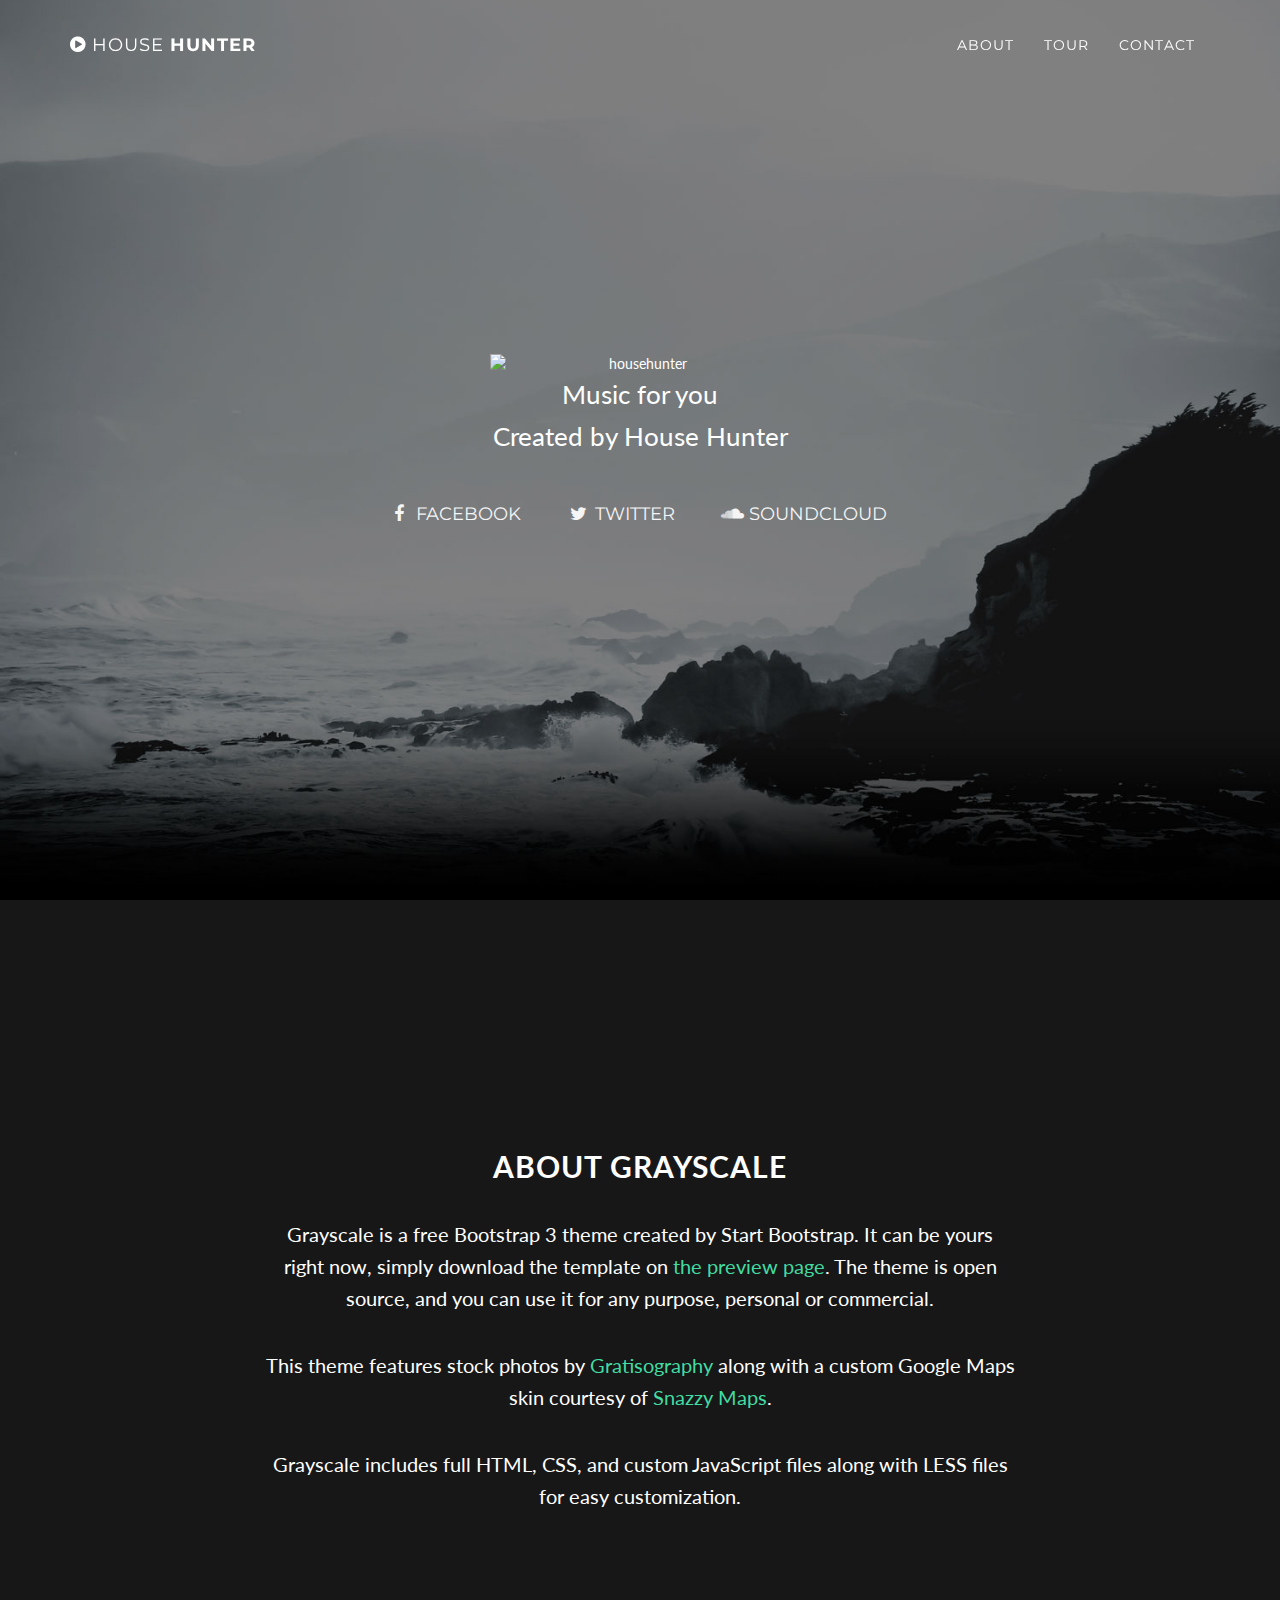
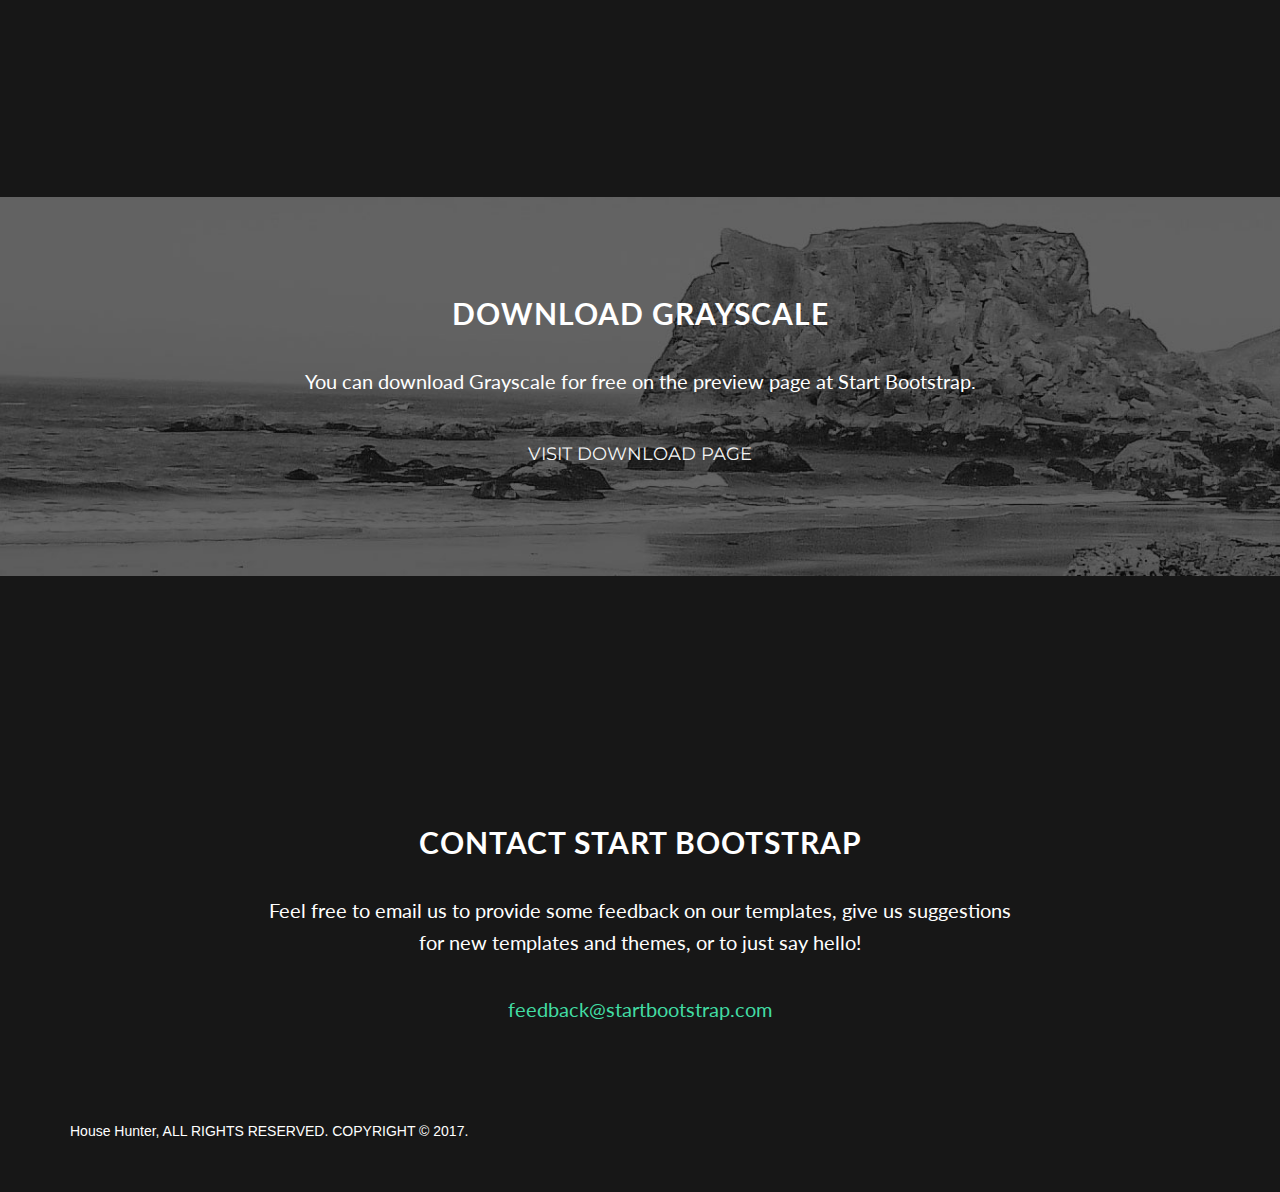
==== index.html @ 60a76b79 "change to new logo" ====
<!DOCTYPE html>
<html lang="en">

<head>

    <meta charset="utf-8">
    <meta http-equiv="X-UA-Compatible" content="IE=edge">
    <meta name="viewport" content="width=device-width, initial-scale=1">
    <meta name="description" content="">
    <meta name="author" content="">

    <title>House Hunter</title>

    <!-- Bootstrap Core CSS -->
    <link href="vendor/bootstrap/css/bootstrap.min.css" rel="stylesheet">

    <!-- Custom Fonts -->
    <link href="vendor/font-awesome/css/font-awesome.min.css" rel="stylesheet" type="text/css">
    <link href="https://fonts.googleapis.com/css?family=Lora:400,700,400italic,700italic" rel="stylesheet" type="text/css">
    <link href="https://fonts.googleapis.com/css?family=Montserrat:400,700" rel="stylesheet" type="text/css">
    <link href="https://fonts.googleapis.com/css?family=Lato" rel="stylesheet">

    <!-- Theme CSS -->
    <link href="css/grayscale.min.css" rel="stylesheet">

    <!-- Custom CSS --> 
    <link href="css/custom.css" rel="stylesheet"> 

    <!-- HTML5 Shim and Respond.js IE8 support of HTML5 elements and media queries -->
    <!-- WARNING: Respond.js doesn't work if you view the page via file:// -->
    <!--[if lt IE 9]>
        <script src="https://oss.maxcdn.com/libs/html5shiv/3.7.0/html5shiv.js"></script>
        <script src="https://oss.maxcdn.com/libs/respond.js/1.4.2/respond.min.js"></script>
    <![endif]-->

</head>

<body id="page-top" data-spy="scroll" data-target=".navbar-fixed-top">

    <!-- Navigation -->
    <nav class="navbar navbar-custom navbar-fixed-top" role="navigation">
        <div class="container">
            <div class="navbar-header">
                <button type="button" class="navbar-toggle" data-toggle="collapse" data-target=".navbar-main-collapse">
                    Menu <i class="fa fa-bars"></i>
                </button>
                <a class="navbar-brand page-scroll" href="#page-top">
                     <i class="fa fa-play-circle"></i> <span class="light">House</span> Hunter
                    <!--<img class="img-responsive" src="img/logo.png" alt="househunter" width="100" height="84">-->
                </a>
            </div>

            <!-- Collect the nav links, forms, and other content for toggling -->
            <div class="collapse navbar-collapse navbar-right navbar-main-collapse">
                <ul class="nav navbar-nav">
                    <!-- Hidden li included to remove active class from about link when scrolled up past about section -->
                    <li class="hidden">
                        <a href="#page-top"></a>
                    </li>
                    <li>
                        <a class="page-scroll" href="#about">About</a>
                    </li>
                    <li>
                        <a class="page-scroll" href="#tour">Tour</a>
                    </li>
                    <li>
                        <a class="page-scroll" href="#contact">Contact</a>
                    </li>
                </ul>
            </div>
            <!-- /.navbar-collapse -->
        </div>
        <!-- /.container -->
    </nav>

    <!-- Intro Header -->
    <header class="intro">
        <div class="intro-body">
            <div class="container">
                <div class="row">
                    <div class="col-md-8 col-md-offset-2">
                        <!--<h1 class="brand-heading">House Hunter</h1>-->
                        <center><img class="img-responsive" src="img/househunter_logo.png" width="40%" height="40%" alt="househunter"</center>
                        <p class="intro-text">Music for you
                            <br>Created by House Hunter</p>
                        <!--<a href="#about" class="btn btn-circle page-scroll">
                            <i class="fa fa-angle-double-down animated"></i>
                        </a>-->
                        <ul class="list-inline banner-social-buttons">
                            <li>
                                <a href="https://facebook.com" class="btn btn-default btn-lg"><i class="fa fa-facebook fa-fw"></i> <span class="network-name">Facebook</span></a>
                            </li>
                            <li>
                                <a href="https://twitter.com" class="btn btn-default btn-lg"><i class="fa fa-twitter fa-fw"></i> <span class="network-name">Twitter</span></a>
                            </li>
                            <li>
                                <a href="https://soundcloud.com" class="btn btn-default btn-lg"><i class="fa fa-soundcloud fa-fw"></i> <span class="network-name">SoundCloud</span></a>
                            </li>
                        </ul>
                    </div>
                </div>
            </div>
        </div>
    </header>

    <!-- About Section -->
    <section id="about" class="container content-section text-center">
        <div class="row">
            <div class="col-lg-8 col-lg-offset-2">
                <h2>About Grayscale</h2>
                <p>Grayscale is a free Bootstrap 3 theme created by Start Bootstrap. It can be yours right now, simply download the template on <a href="http://startbootstrap.com/template-overviews/grayscale/">the preview page</a>. The theme is open source, and you can use it for any purpose, personal or commercial.</p>
                <p>This theme features stock photos by <a href="http://gratisography.com/">Gratisography</a> along with a custom Google Maps skin courtesy of <a href="http://snazzymaps.com/">Snazzy Maps</a>.</p>
                <p>Grayscale includes full HTML, CSS, and custom JavaScript files along with LESS files for easy customization.</p>
            </div>
        </div>
    </section>

    <!-- Download Section -->
    <section id="tour" class="content-section text-center">
        <div class="download-section">
            <div class="container">
                <div class="col-lg-8 col-lg-offset-2">
                    <h2>Download Grayscale</h2>
                    <p>You can download Grayscale for free on the preview page at Start Bootstrap.</p>
                    <a href="http://startbootstrap.com/template-overviews/grayscale/" class="btn btn-default btn-lg">Visit Download Page</a>
                </div>
            </div>
        </div>
    </section>

    <!-- Contact Section -->
    <section id="contact" class="container content-section text-center">
        <div class="row">
            <div class="col-lg-8 col-lg-offset-2">
                <h2>Contact Start Bootstrap</h2>
                <p>Feel free to email us to provide some feedback on our templates, give us suggestions for new templates and themes, or to just say hello!</p>
                <p><a href="mailto:feedback@startbootstrap.com">feedback@startbootstrap.com</a>
                </p>
            </div>
        </div>
    </section>

    <!-- Map Section -->
    <!--<div id="map"></div>-->

    <!-- Footer -->
    <!--<footer>
        <div class="container text-center">
            <p>Copyright &copy; House Hunter</p>
        </div>
    </footer>-->
    <footer>
        <div class="container">
            <div class="pull-left">
                <p>House Hunter, ALL RIGHTS RESERVED. COPYRIGHT © 2017.</p>
            </div>
        </div>
    </footer>

    <!-- jQuery -->
    <script src="vendor/jquery/jquery.js"></script>

    <!-- Bootstrap Core JavaScript -->
    <script src="vendor/bootstrap/js/bootstrap.min.js"></script>

    <!-- Plugin JavaScript -->
    <script src="https://cdnjs.cloudflare.com/ajax/libs/jquery-easing/1.3/jquery.easing.min.js"></script>

    <!-- Google Maps API Key - Use your own API key to enable the map feature. More information on the Google Maps API can be found at https://developers.google.com/maps/ -->
    <script type="text/javascript" src="https://maps.googleapis.com/maps/api/js?key=AIzaSyCRngKslUGJTlibkQ3FkfTxj3Xss1UlZDA&sensor=false"></script>

    <!-- Theme JavaScript -->
    <script src="js/grayscale.min.js"></script>

</body>
---- css/grayscale.min.css ----
/*!
 * Start Bootstrap - Grayscale v3.3.7+1 (http://startbootstrap.com/template-overviews/grayscale)
 * Copyright 2013-2016 Start Bootstrap
 * Licensed under MIT (https://github.com/BlackrockDigital/startbootstrap/blob/gh-pages/LICENSE)
 */body,html{height:100%;width:100%}.navbar-custom,body{background-color:#000}.intro,body,html{width:100%}body{font-family:Lora,"Helvetica Neue",Helvetica,Arial,sans-serif;color:#fff;webkit-tap-highlight-color:rgba(255,255,255,.2)}.btn,.navbar-custom,h1,h2,h3,h4,h5,h6{text-transform:uppercase;font-family:Montserrat,"Helvetica Neue",Helvetica,Arial,sans-serif}h1,h2,h3,h4,h5,h6{margin:0 0 35px;font-weight:700;letter-spacing:1px}p{margin:0 0 25px;font-size:18px;line-height:1.5}@media (min-width:768px){p{margin:0 0 35px;font-size:20px;line-height:1.6}}a{color:#42DCA3;-webkit-transition:all .2s ease-in-out;-moz-transition:all .2s ease-in-out;transition:all .2s ease-in-out}a:focus,a:hover{text-decoration:none;color:#1d9b6c}.light{font-weight:400}.navbar-custom{margin-bottom:0;border-bottom:1px solid rgba(255,255,255,.3)}.navbar-custom .navbar-toggle{color:#fff;background-color:rgba(255,255,255,.2);font-size:12px}.navbar-custom .nav li a:active,.navbar-custom .nav li a:focus,.navbar-custom .nav li a:hover{background-color:transparent;outline:0}.navbar-custom .navbar-toggle:active,.navbar-custom .navbar-toggle:focus{outline:0}.navbar-custom .navbar-brand{font-weight:700}.navbar-custom .navbar-brand:focus{outline:0}.navbar-custom a{color:#fff}.navbar-custom .nav li a{-webkit-transition:background .3s ease-in-out;-moz-transition:background .3s ease-in-out;transition:background .3s ease-in-out}.navbar-custom .nav li a:hover{color:rgba(255,255,255,.8)}.navbar-custom .nav li.active{outline:0}.navbar-custom .nav li.active a{background-color:rgba(255,255,255,.3)}.navbar-custom .nav li.active a:hover{color:#fff}@media (min-width:768px){.navbar-custom{padding:20px 0;border-bottom:none;letter-spacing:1px;background:0 0;-webkit-transition:background .5s ease-in-out,padding .5s ease-in-out;-moz-transition:background .5s ease-in-out,padding .5s ease-in-out;transition:background .5s ease-in-out,padding .5s ease-in-out}.navbar-custom.top-nav-collapse{padding:0;background:#000;border-bottom:1px solid rgba(255,255,255,.3)}}.intro{display:table;height:auto;padding:100px 0;text-align:center;color:#fff;background:url(../img/intro-bg.jpg) bottom center no-repeat #000;-webkit-background-size:cover;-moz-background-size:cover;background-size:cover;-o-background-size:cover}.intro .intro-body{display:table-cell;vertical-align:middle}.intro .intro-body .brand-heading{font-size:40px}.intro .intro-body .intro-text{font-size:18px}@media (min-width:768px){.intro{height:100%;padding:0}.intro .intro-body .brand-heading{font-size:100px}.intro .intro-body .intro-text{font-size:26px}}.btn-circle{width:70px;height:70px;margin-top:15px;padding:7px 16px;border:2px solid #fff;border-radius:100%!important;font-size:40px;color:#fff;background:0 0;-webkit-transition:background .3s ease-in-out;-moz-transition:background .3s ease-in-out;transition:background .3s ease-in-out}.btn-circle:focus,.btn-circle:hover{outline:0;color:#fff;background:rgba(255,255,255,.1)}.btn-circle i.animated{-webkit-transition-property:-webkit-transform;-webkit-transition-duration:1s;-moz-transition-property:-moz-transform;-moz-transition-duration:1s}.btn-circle:hover i.animated{-webkit-animation-name:pulse;-moz-animation-name:pulse;-webkit-animation-duration:1.5s;-moz-animation-duration:1.5s;-webkit-animation-iteration-count:infinite;-moz-animation-iteration-count:infinite;-webkit-animation-timing-function:linear;-moz-animation-timing-function:linear}@-webkit-keyframes pulse{0%,100%{-webkit-transform:scale(1);transform:scale(1)}50%{-webkit-transform:scale(1.2);transform:scale(1.2)}}@-moz-keyframes pulse{0%,100%{-moz-transform:scale(1);transform:scale(1)}50%{-moz-transform:scale(1.2);transform:scale(1.2)}}.content-section{padding-top:100px}.download-section{width:100%;padding:50px 0;color:#fff;background:url(../img/downloads-bg.jpg) center center no-repeat #000;-webkit-background-size:cover;-moz-background-size:cover;background-size:cover;-o-background-size:cover}#map{width:100%;height:200px;margin-top:100px}@media (min-width:767px){.content-section{padding-top:250px}.download-section{padding:100px 0}#map{height:400px;margin-top:250px}}.btn{font-weight:400;-webkit-transition:all .3s ease-in-out;-moz-transition:all .3s ease-in-out;transition:all .3s ease-in-out;border-radius:0}.btn-default{border:1px solid #42DCA3;color:#42DCA3;background-color:transparent}.btn-default:focus,.btn-default:hover{border:1px solid #42DCA3;outline:0;color:#000;background-color:#42DCA3}ul.banner-social-buttons{margin-top:0}@media (max-width:1199px){ul.banner-social-buttons{margin-top:15px}}@media (max-width:767px){ul.banner-social-buttons li{display:block;margin-bottom:20px;padding:0}ul.banner-social-buttons li:last-child{margin-bottom:0}}footer{padding:50px 0}footer p{margin:0}::-moz-selection{text-shadow:none;background:#fcfcfc;background:rgba(255,255,255,.2)}::selection{text-shadow:none;background:#fcfcfc;background:rgba(255,255,255,.2)}img::selection{background:0 0}img::-moz-selection{background:0 0}
---- css/custom.css ----
body {
  font-family: 'Lato', sans-serif;
  background-color: #171717;
}

.brand-heading {
  font-family: 'Lato', sans-serif;
}

.btn-default {
  color: #f5f5f5;
  border: #f5f5f5;
}
.btn-default:hover,
.btn-default:focus {
  border: 1px solid #e83363;
  outline: none;
  color: black;
  background-color: #e83363;
}

h1, 
h2, 
h3, 
h4, 
h5, 
h6 {
  font-family: 'Lato', sans-serif;
}

a:hover,
a:focus {
  text-decoration: none;
  color: #e83363;
}

footer p {
  font-family: 'Open Sans', sans-serif;
  font-size: 14px;
  margin-top: 10px;
}

.img-responsive {
  width: 100;
  height: 80;
}
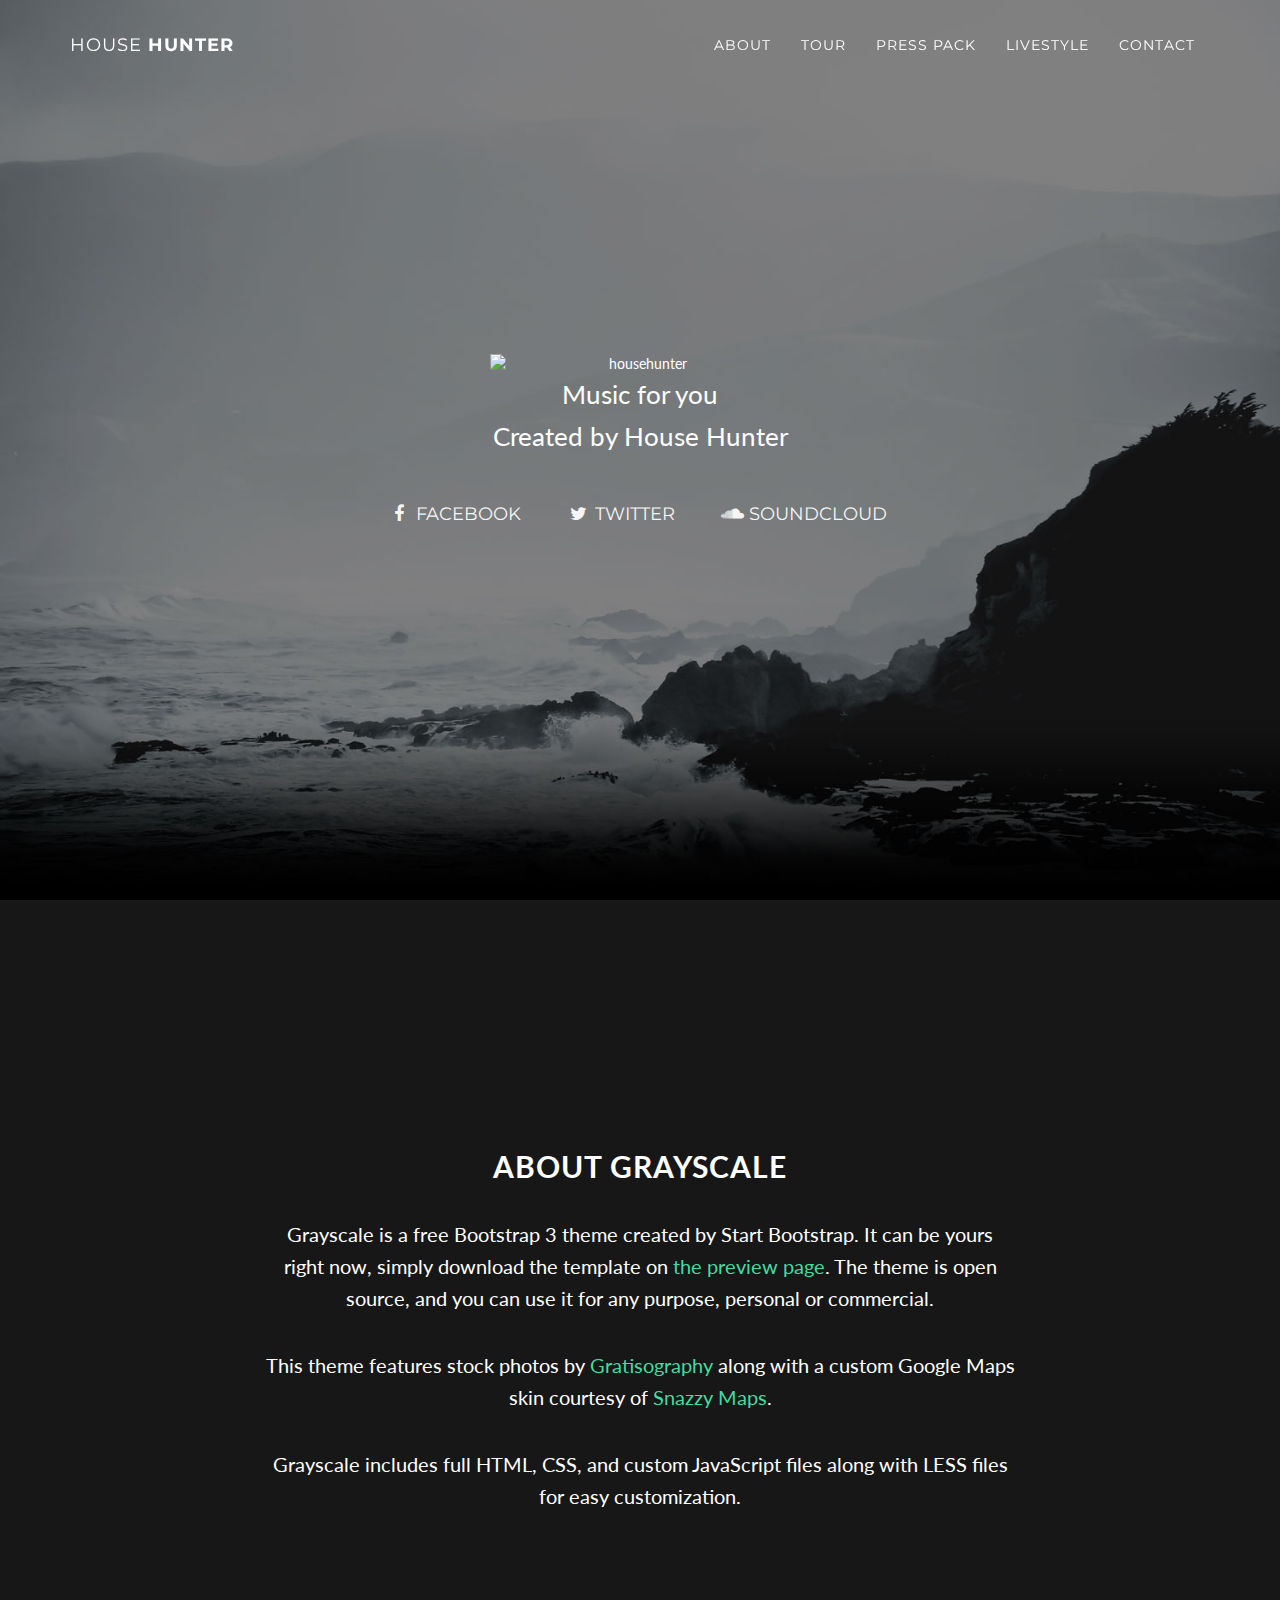
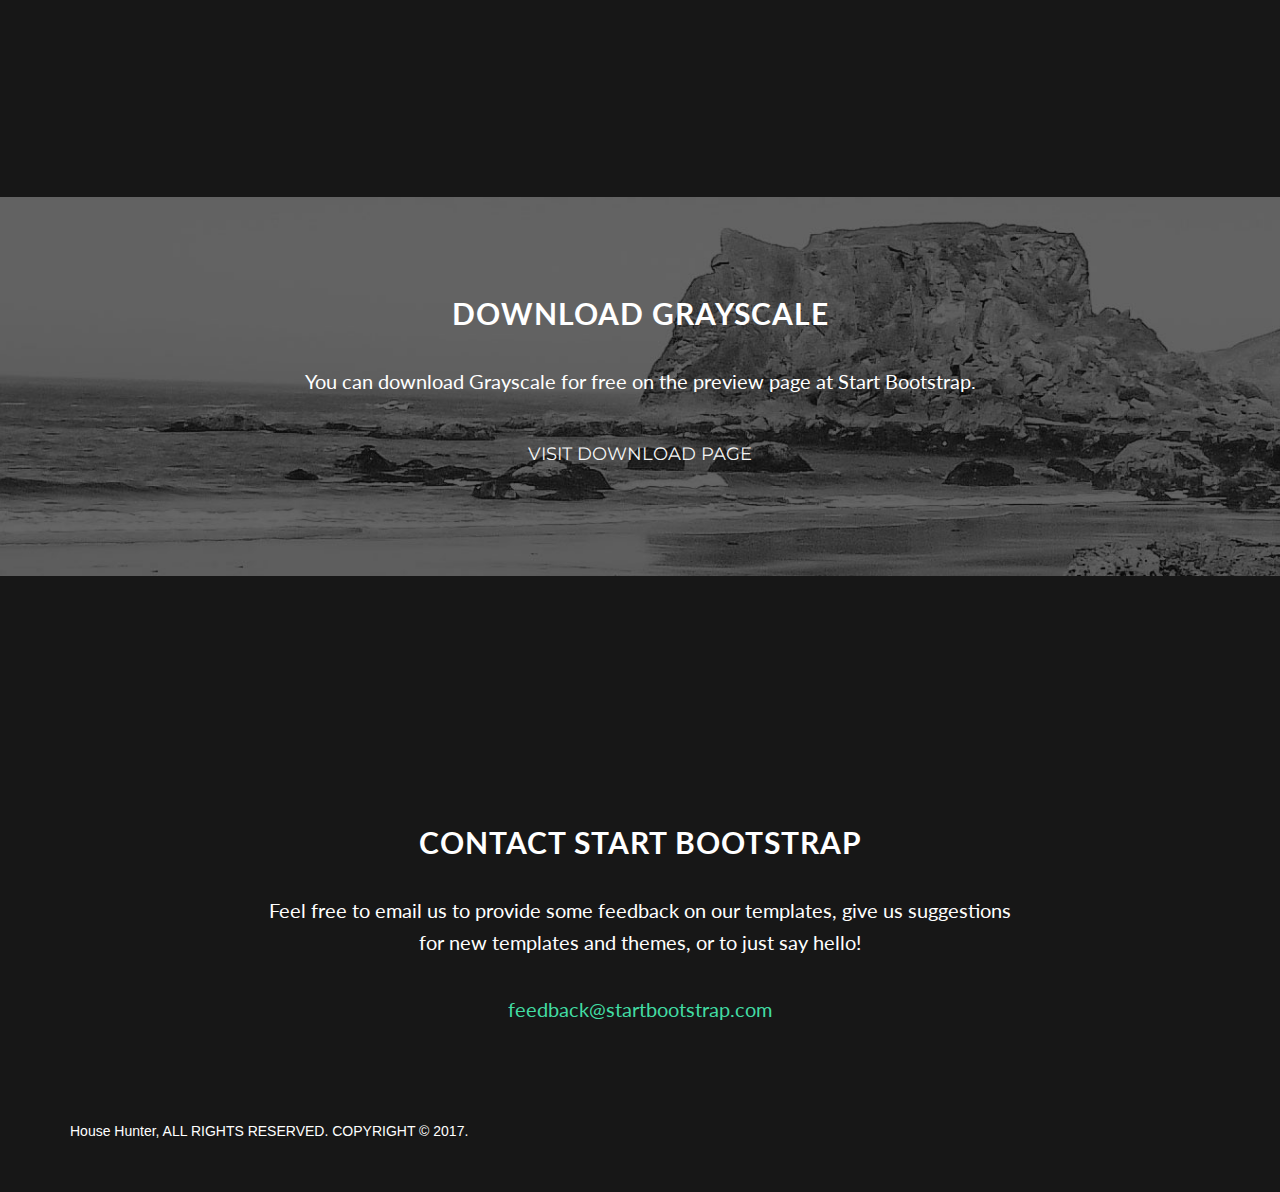
==== commit e64cadeb: "add menu items" ====
--- a/index.html
+++ b/index.html
@@ -45,8 +45,8 @@
                     Menu <i class="fa fa-bars"></i>
                 </button>
                 <a class="navbar-brand page-scroll" href="#page-top">
-                     <i class="fa fa-play-circle"></i> <span class="light">House</span> Hunter
-                    <!--<img class="img-responsive" src="img/logo.png" alt="househunter" width="100" height="84">-->
+                    <span class="light">House</span> Hunter
+                    <!--<img class="img-responsive" src="img/logo_small.png" alt="househunter" width="40" height="40"><span class="light">House</span> Hunter-->
                 </a>
             </div>
 
@@ -62,6 +62,12 @@
                     </li>
                     <li>
                         <a class="page-scroll" href="#tour">Tour</a>
+                    </li>
+                    <li>
+                        <a class="page-scroll" href="#presspack">Press Pack</a>
+                    </li>
+                    <li>
+                        <a class="page-scroll" href="#livestyle">Livestyle</a>
                     </li>
                     <li>
                         <a class="page-scroll" href="#contact">Contact</a>
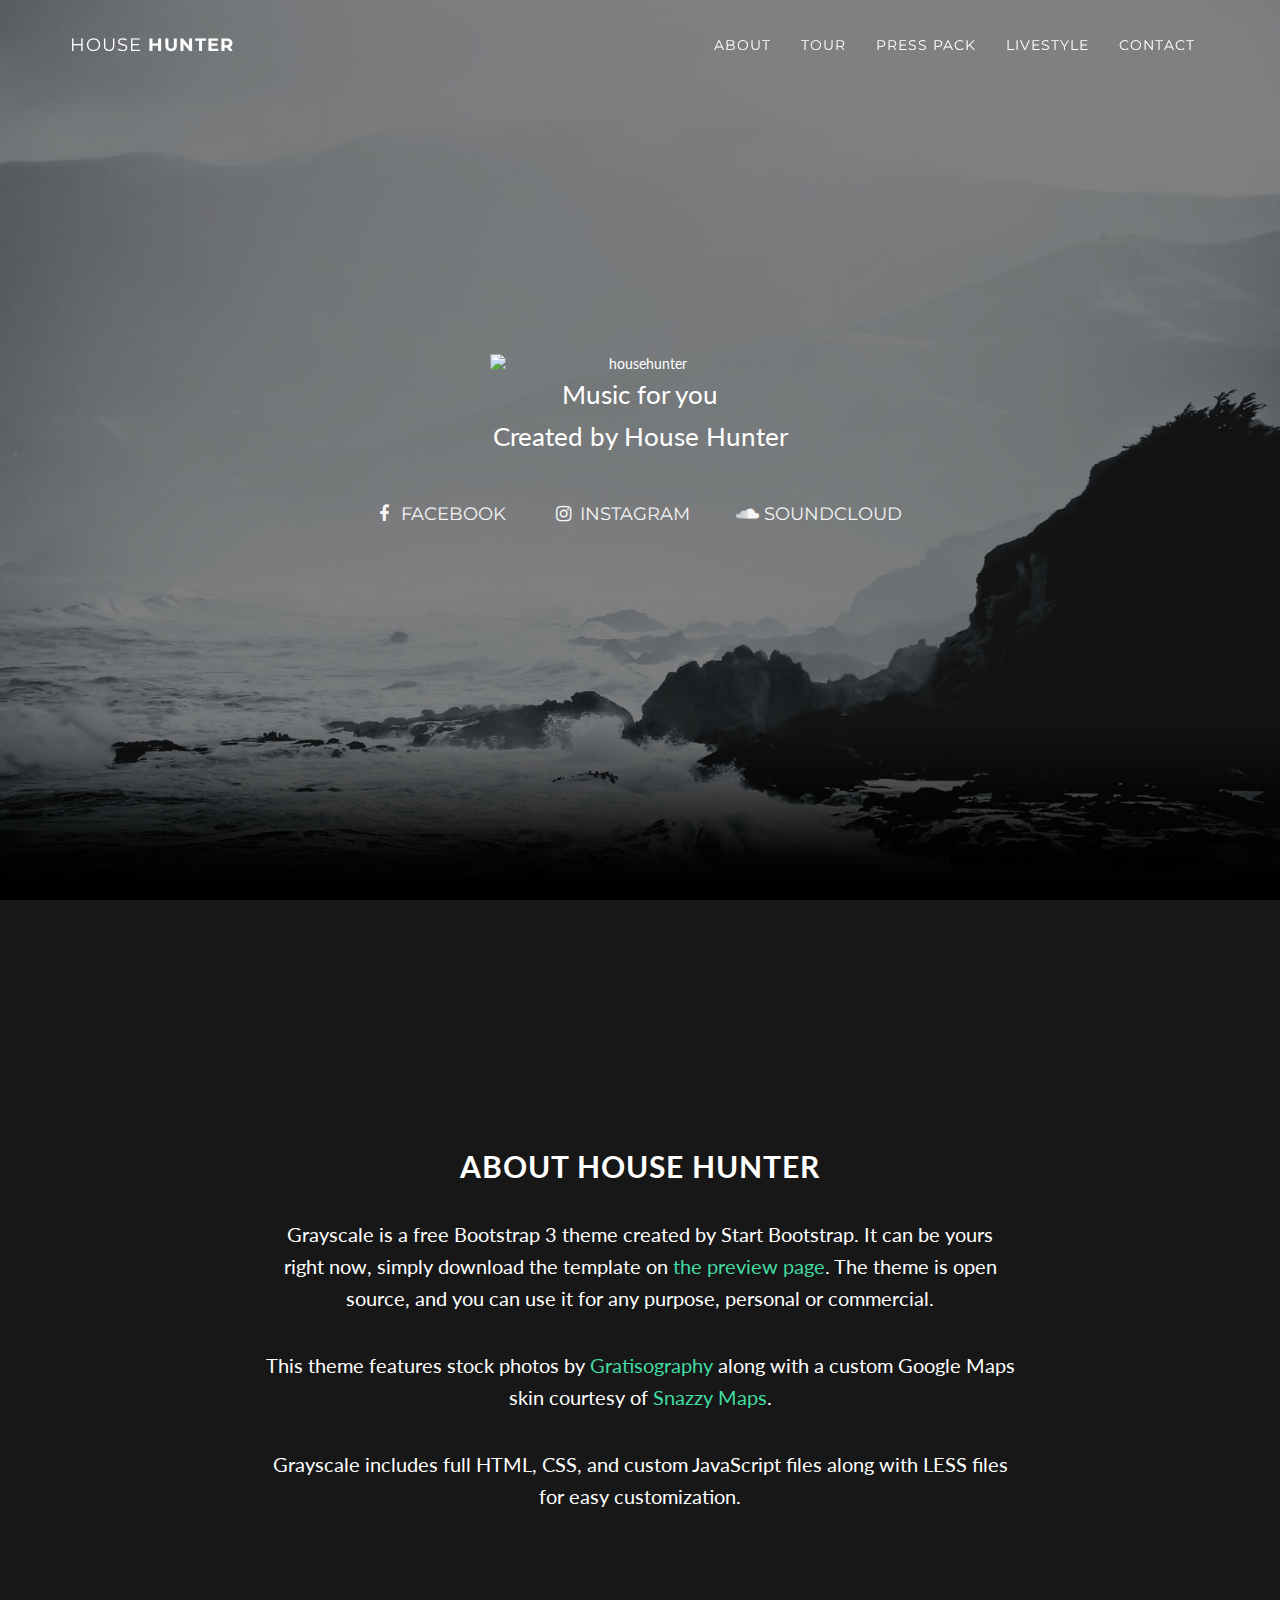
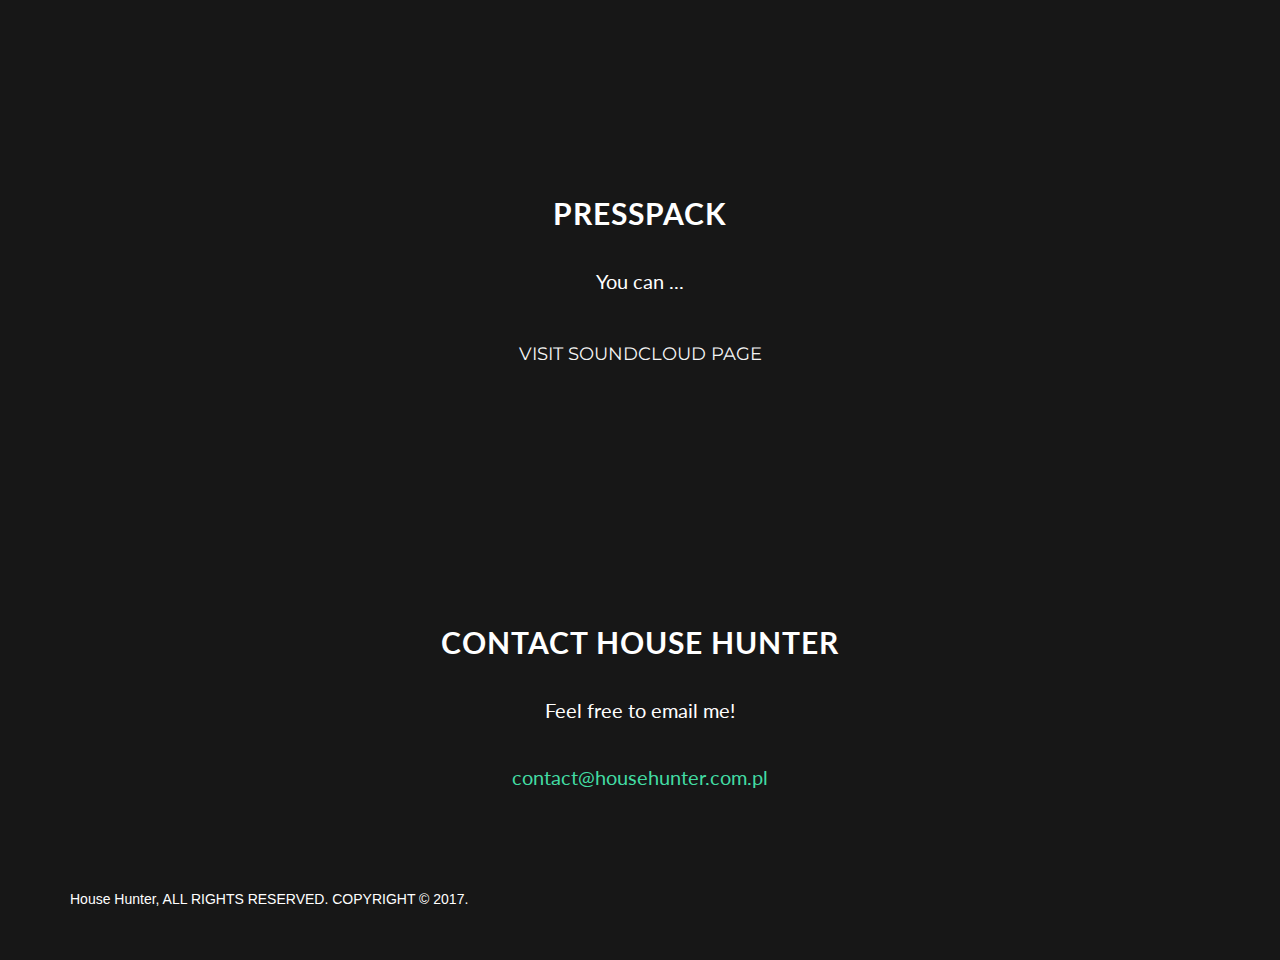
==== commit fe7e61f5: "change twitter to instagram" ====
--- a/index.html
+++ b/index.html
@@ -97,7 +97,7 @@
                                 <a href="https://facebook.com" class="btn btn-default btn-lg"><i class="fa fa-facebook fa-fw"></i> <span class="network-name">Facebook</span></a>
                             </li>
                             <li>
-                                <a href="https://twitter.com" class="btn btn-default btn-lg"><i class="fa fa-twitter fa-fw"></i> <span class="network-name">Twitter</span></a>
+                                <a href="https://instagram.com" class="btn btn-default btn-lg"><i class="fa fa-instagram fa-fw"></i> <span class="network-name">Instagram</span></a>
                             </li>
                             <li>
                                 <a href="https://soundcloud.com" class="btn btn-default btn-lg"><i class="fa fa-soundcloud fa-fw"></i> <span class="network-name">SoundCloud</span></a>
@@ -113,7 +113,7 @@
     <section id="about" class="container content-section text-center">
         <div class="row">
             <div class="col-lg-8 col-lg-offset-2">
-                <h2>About Grayscale</h2>
+                <h2>About House Hunter</h2>
                 <p>Grayscale is a free Bootstrap 3 theme created by Start Bootstrap. It can be yours right now, simply download the template on <a href="http://startbootstrap.com/template-overviews/grayscale/">the preview page</a>. The theme is open source, and you can use it for any purpose, personal or commercial.</p>
                 <p>This theme features stock photos by <a href="http://gratisography.com/">Gratisography</a> along with a custom Google Maps skin courtesy of <a href="http://snazzymaps.com/">Snazzy Maps</a>.</p>
                 <p>Grayscale includes full HTML, CSS, and custom JavaScript files along with LESS files for easy customization.</p>
@@ -121,14 +121,14 @@
         </div>
     </section>
 
-    <!-- Download Section -->
-    <section id="tour" class="content-section text-center">
-        <div class="download-section">
+    <!-- Press Pack Section -->
+    <section id="presspack" class="content-section text-center">
+        <div class="presspack-section">
             <div class="container">
                 <div class="col-lg-8 col-lg-offset-2">
-                    <h2>Download Grayscale</h2>
-                    <p>You can download Grayscale for free on the preview page at Start Bootstrap.</p>
-                    <a href="http://startbootstrap.com/template-overviews/grayscale/" class="btn btn-default btn-lg">Visit Download Page</a>
+                    <h2>Presspack</h2>
+                    <p>You can ...</p>
+                    <a href="http://soundcloud.com" class="btn btn-default btn-lg">Visit SoundCloud Page</a>
                 </div>
             </div>
         </div>
@@ -138,9 +138,9 @@
     <section id="contact" class="container content-section text-center">
         <div class="row">
             <div class="col-lg-8 col-lg-offset-2">
-                <h2>Contact Start Bootstrap</h2>
-                <p>Feel free to email us to provide some feedback on our templates, give us suggestions for new templates and themes, or to just say hello!</p>
-                <p><a href="mailto:feedback@startbootstrap.com">feedback@startbootstrap.com</a>
+                <h2>Contact House Hunter</h2>
+                <p>Feel free to email me!</p>
+                <p><a href="mailto:contact@househunter.com.pl">contact@househunter.com.pl</a>
                 </p>
             </div>
         </div>
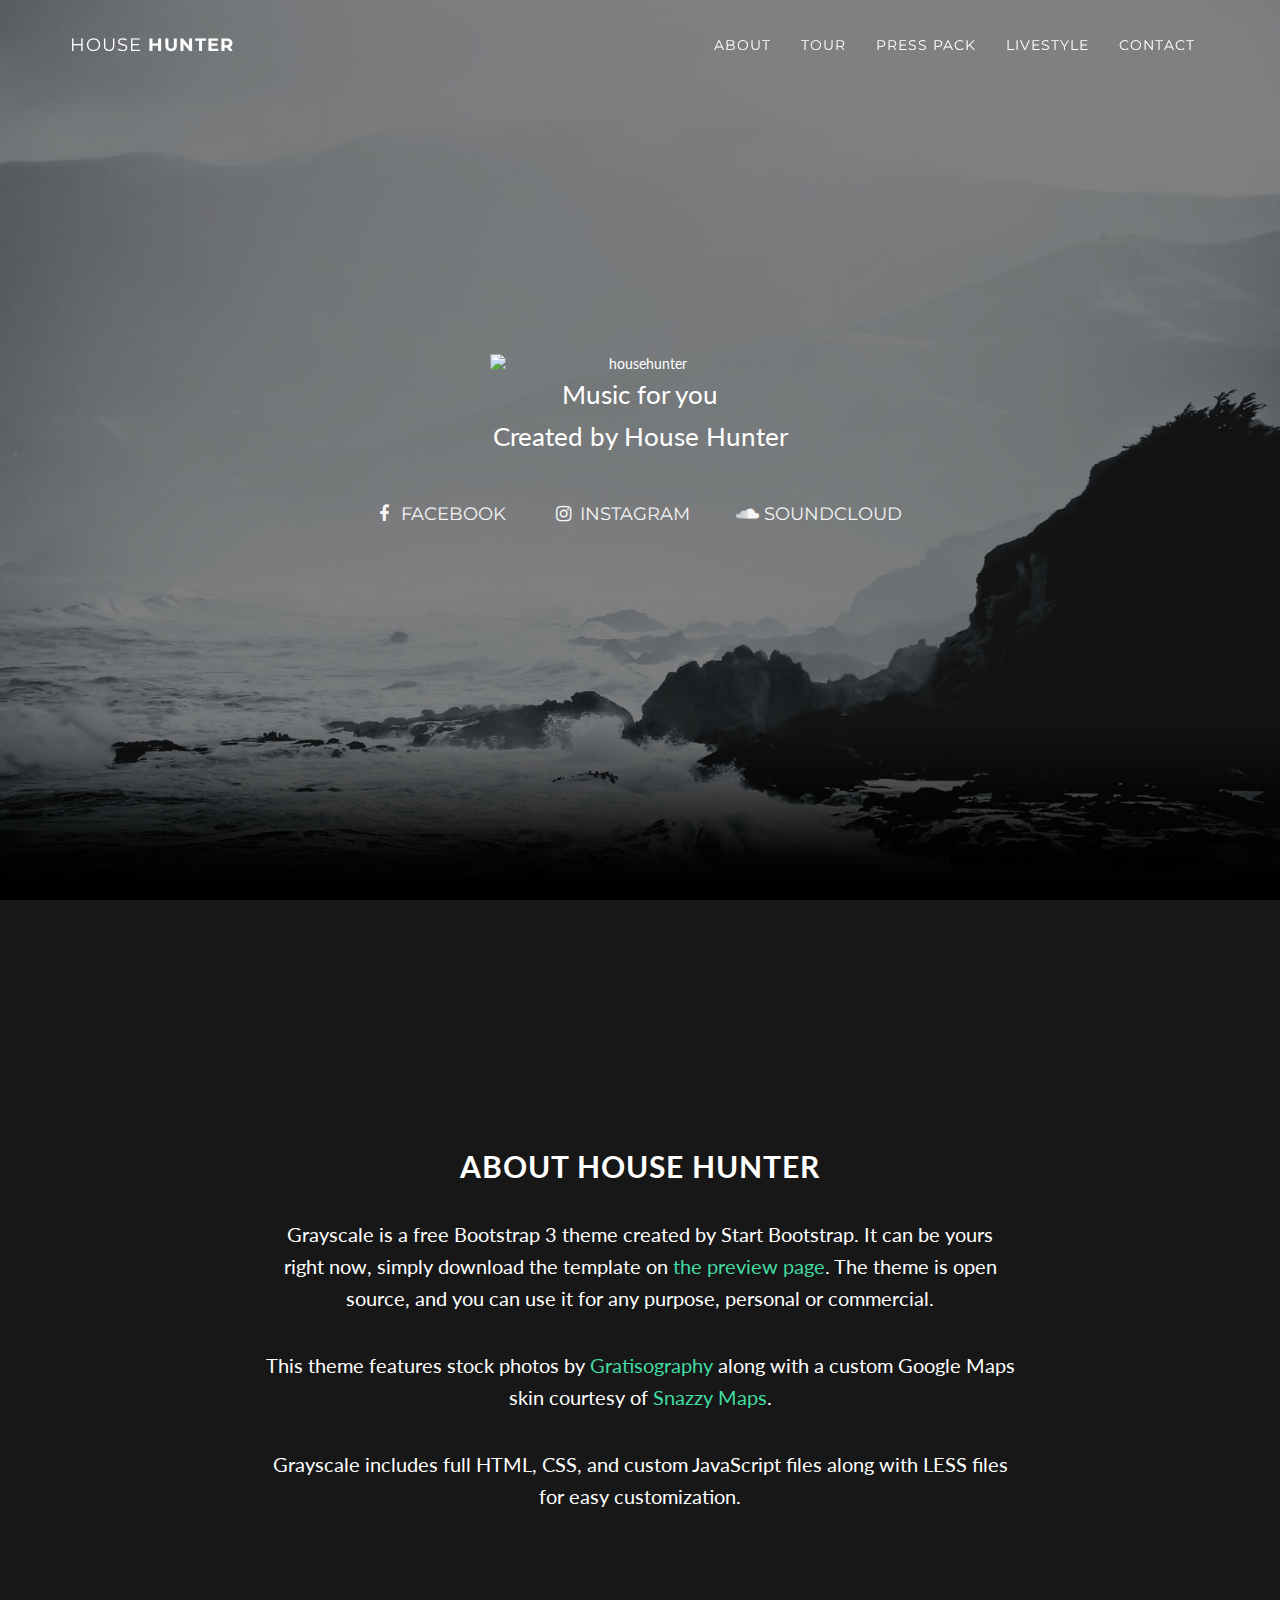
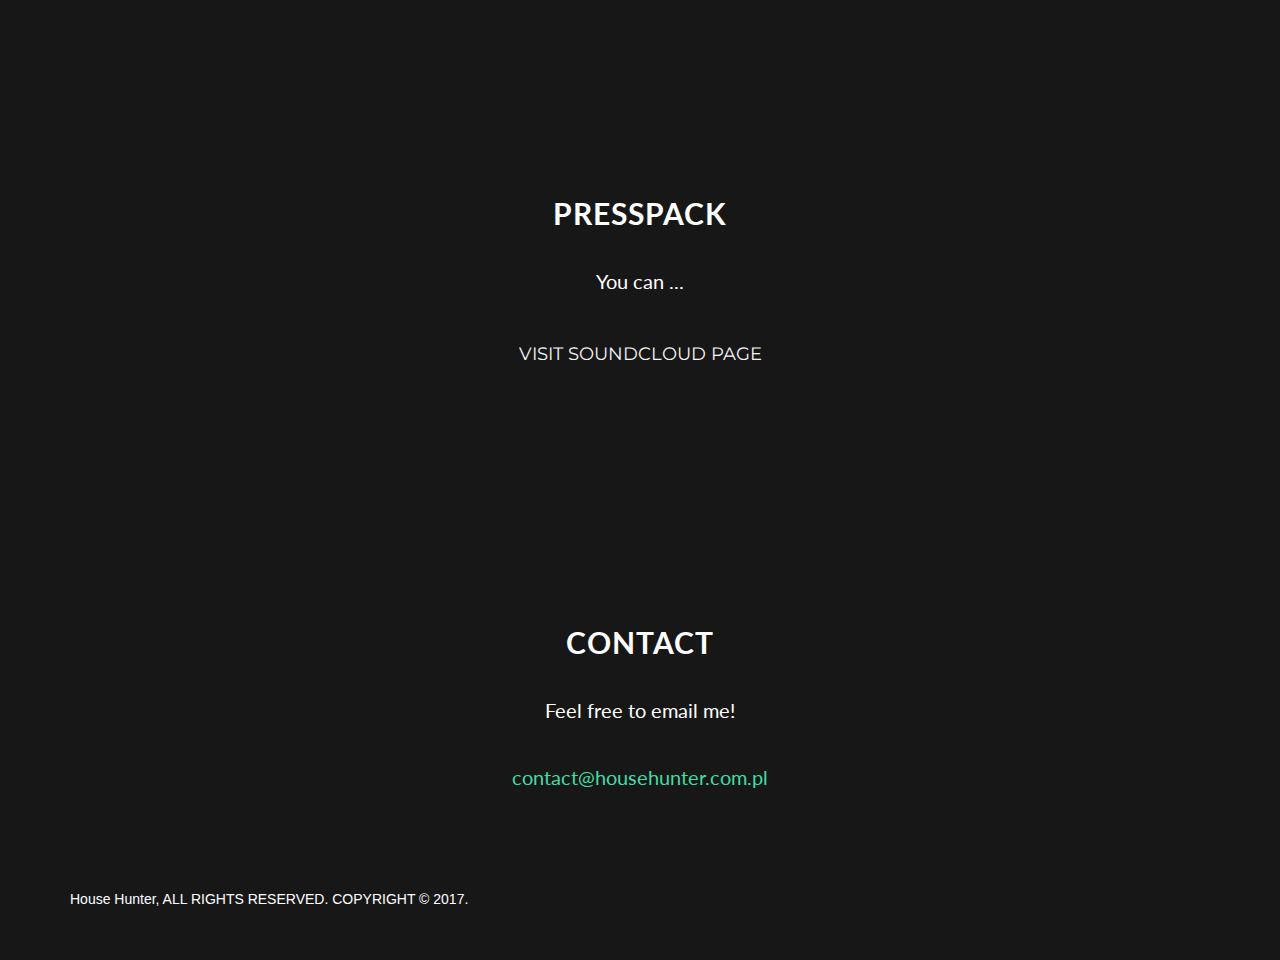
==== commit 3f50927d: "change to contact only" ====
--- a/index.html
+++ b/index.html
@@ -138,7 +138,7 @@
     <section id="contact" class="container content-section text-center">
         <div class="row">
             <div class="col-lg-8 col-lg-offset-2">
-                <h2>Contact House Hunter</h2>
+                <h2>Contact</h2>
                 <p>Feel free to email me!</p>
                 <p><a href="mailto:contact@househunter.com.pl">contact@househunter.com.pl</a>
                 </p>
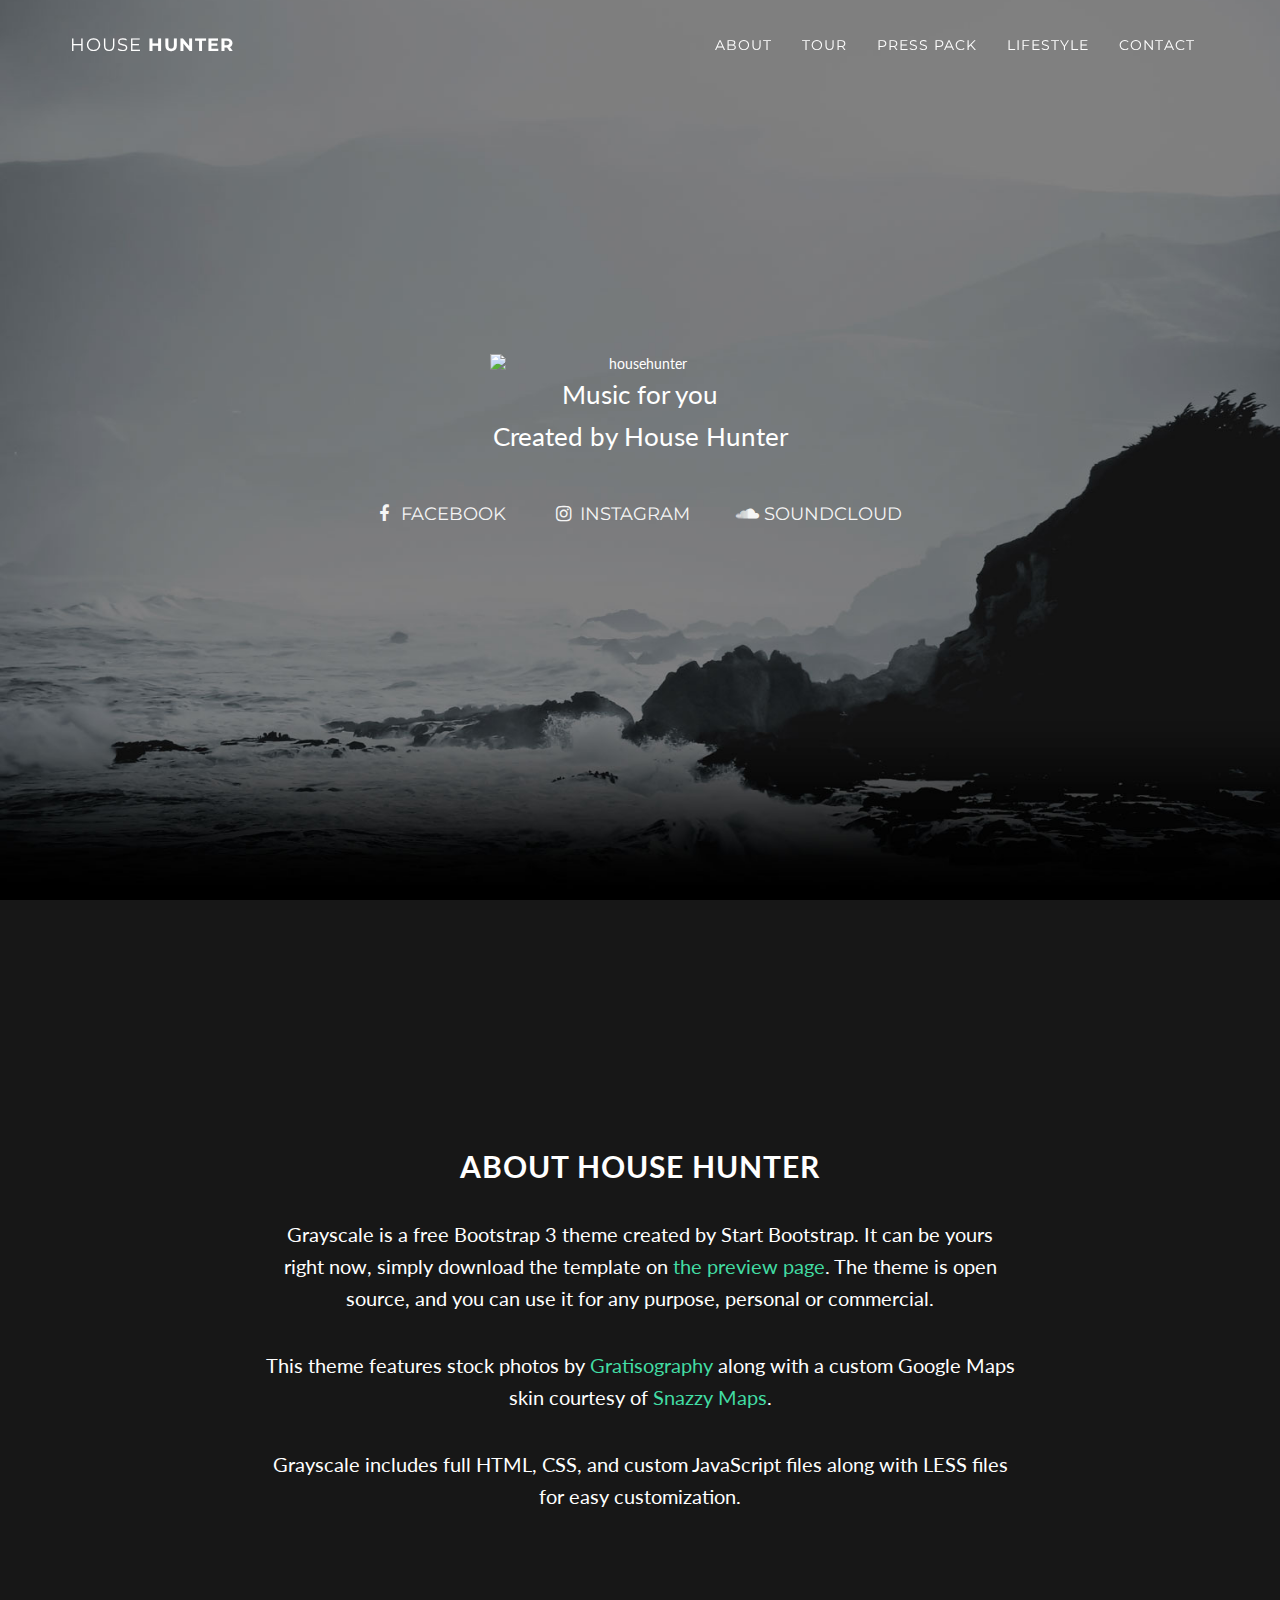
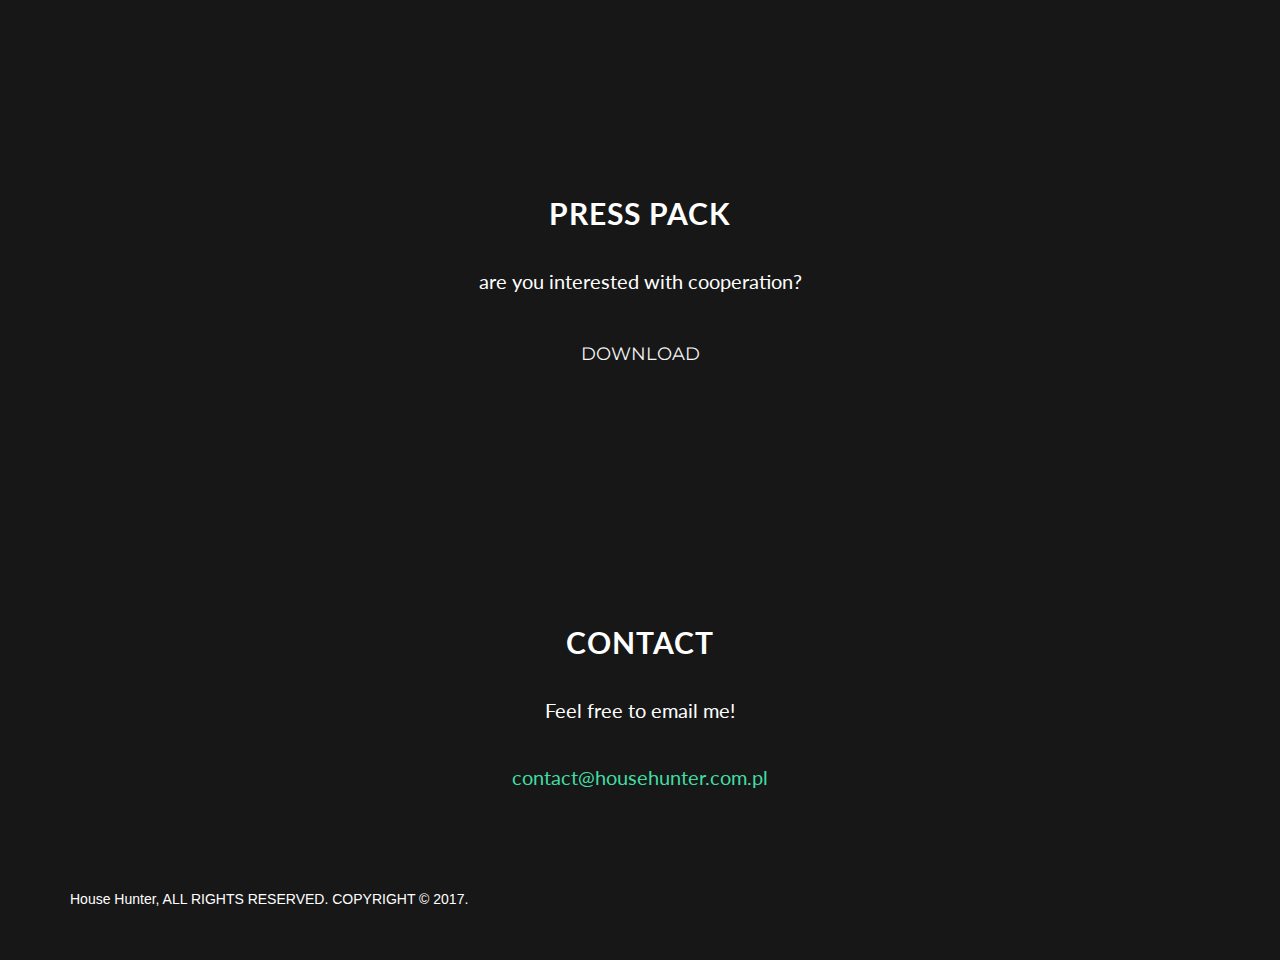
==== commit d6dac87e: "change presspack info" ====
--- a/index.html
+++ b/index.html
@@ -67,7 +67,7 @@
                         <a class="page-scroll" href="#presspack">Press Pack</a>
                     </li>
                     <li>
-                        <a class="page-scroll" href="#livestyle">Livestyle</a>
+                        <a class="page-scroll" href="#lifestyle">Lifestyle</a>
                     </li>
                     <li>
                         <a class="page-scroll" href="#contact">Contact</a>
@@ -126,9 +126,9 @@
         <div class="presspack-section">
             <div class="container">
                 <div class="col-lg-8 col-lg-offset-2">
-                    <h2>Presspack</h2>
-                    <p>You can ...</p>
-                    <a href="http://soundcloud.com" class="btn btn-default btn-lg">Visit SoundCloud Page</a>
+                    <h2>Press pack</h2>
+                    <p>are you interested with cooperation?</p>
+                    <a href="http://soundcloud.com" class="btn btn-default btn-lg">Download</a>
                 </div>
             </div>
         </div>
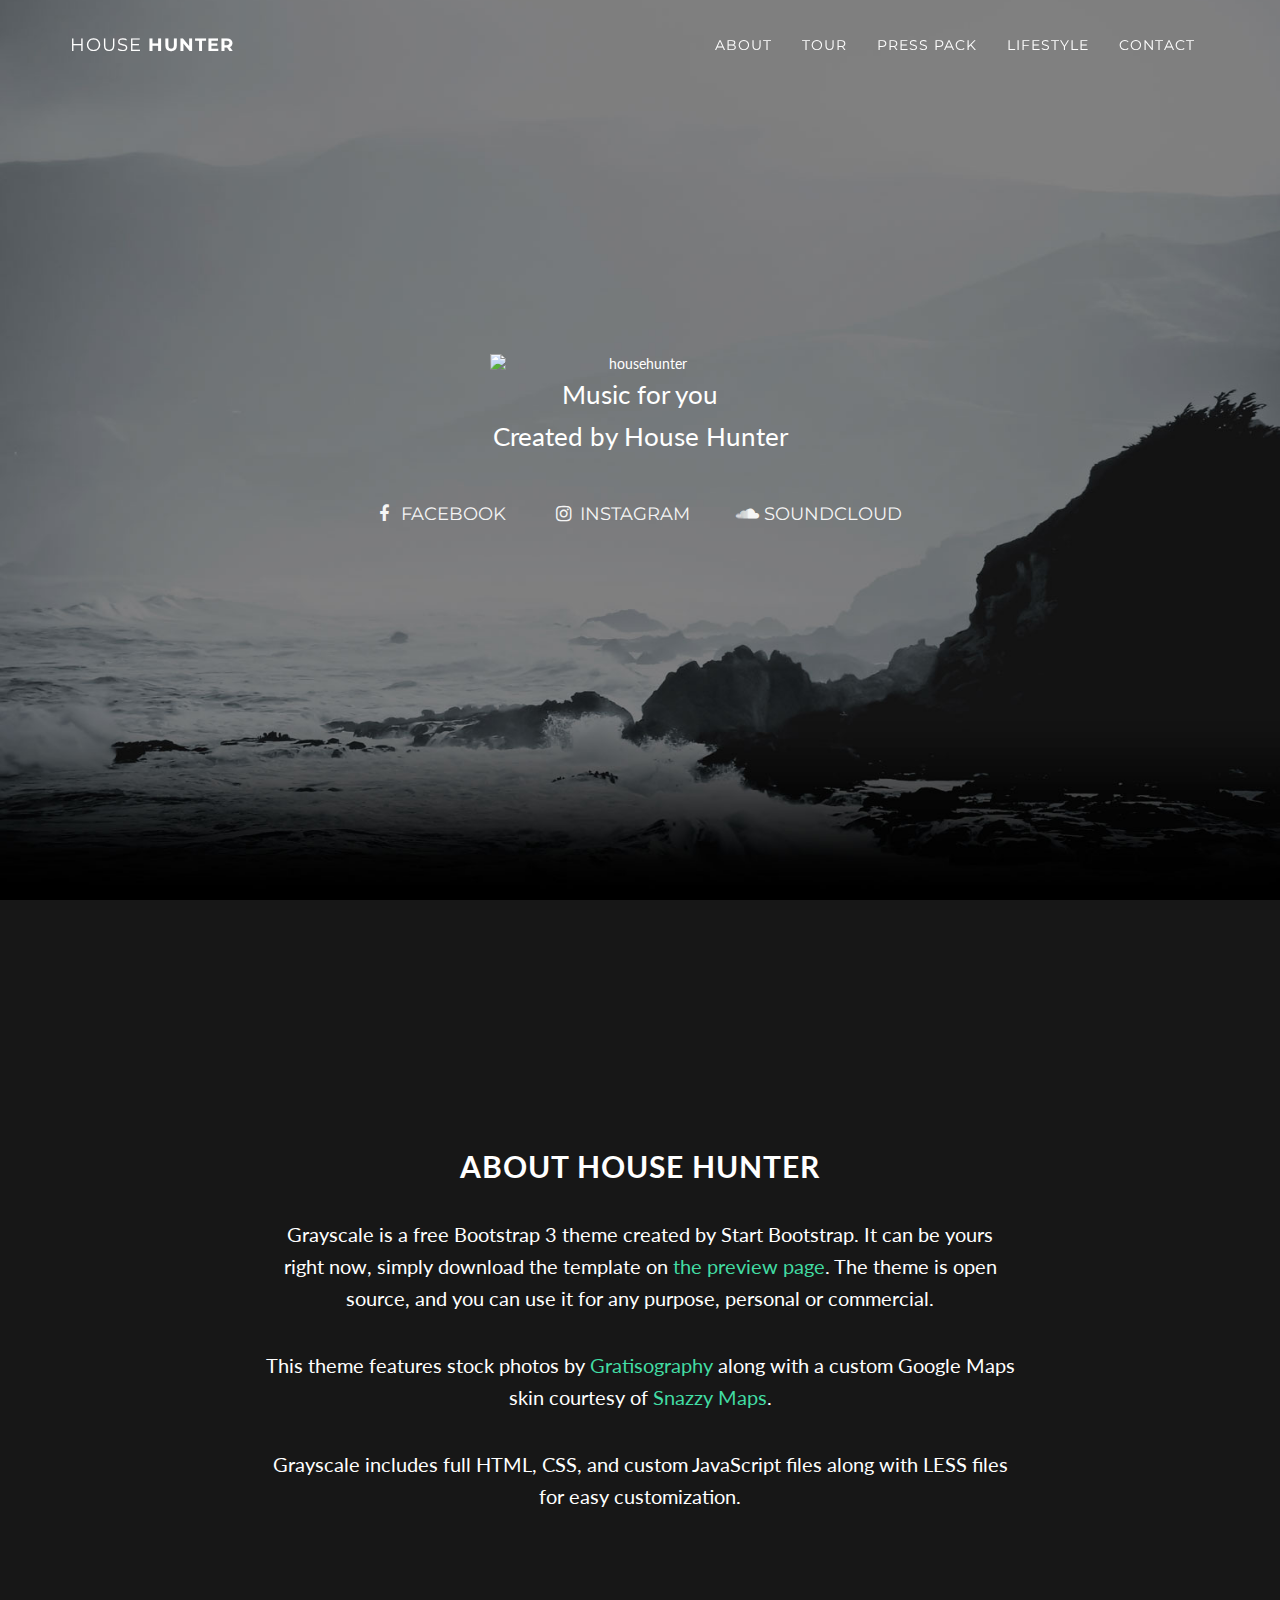
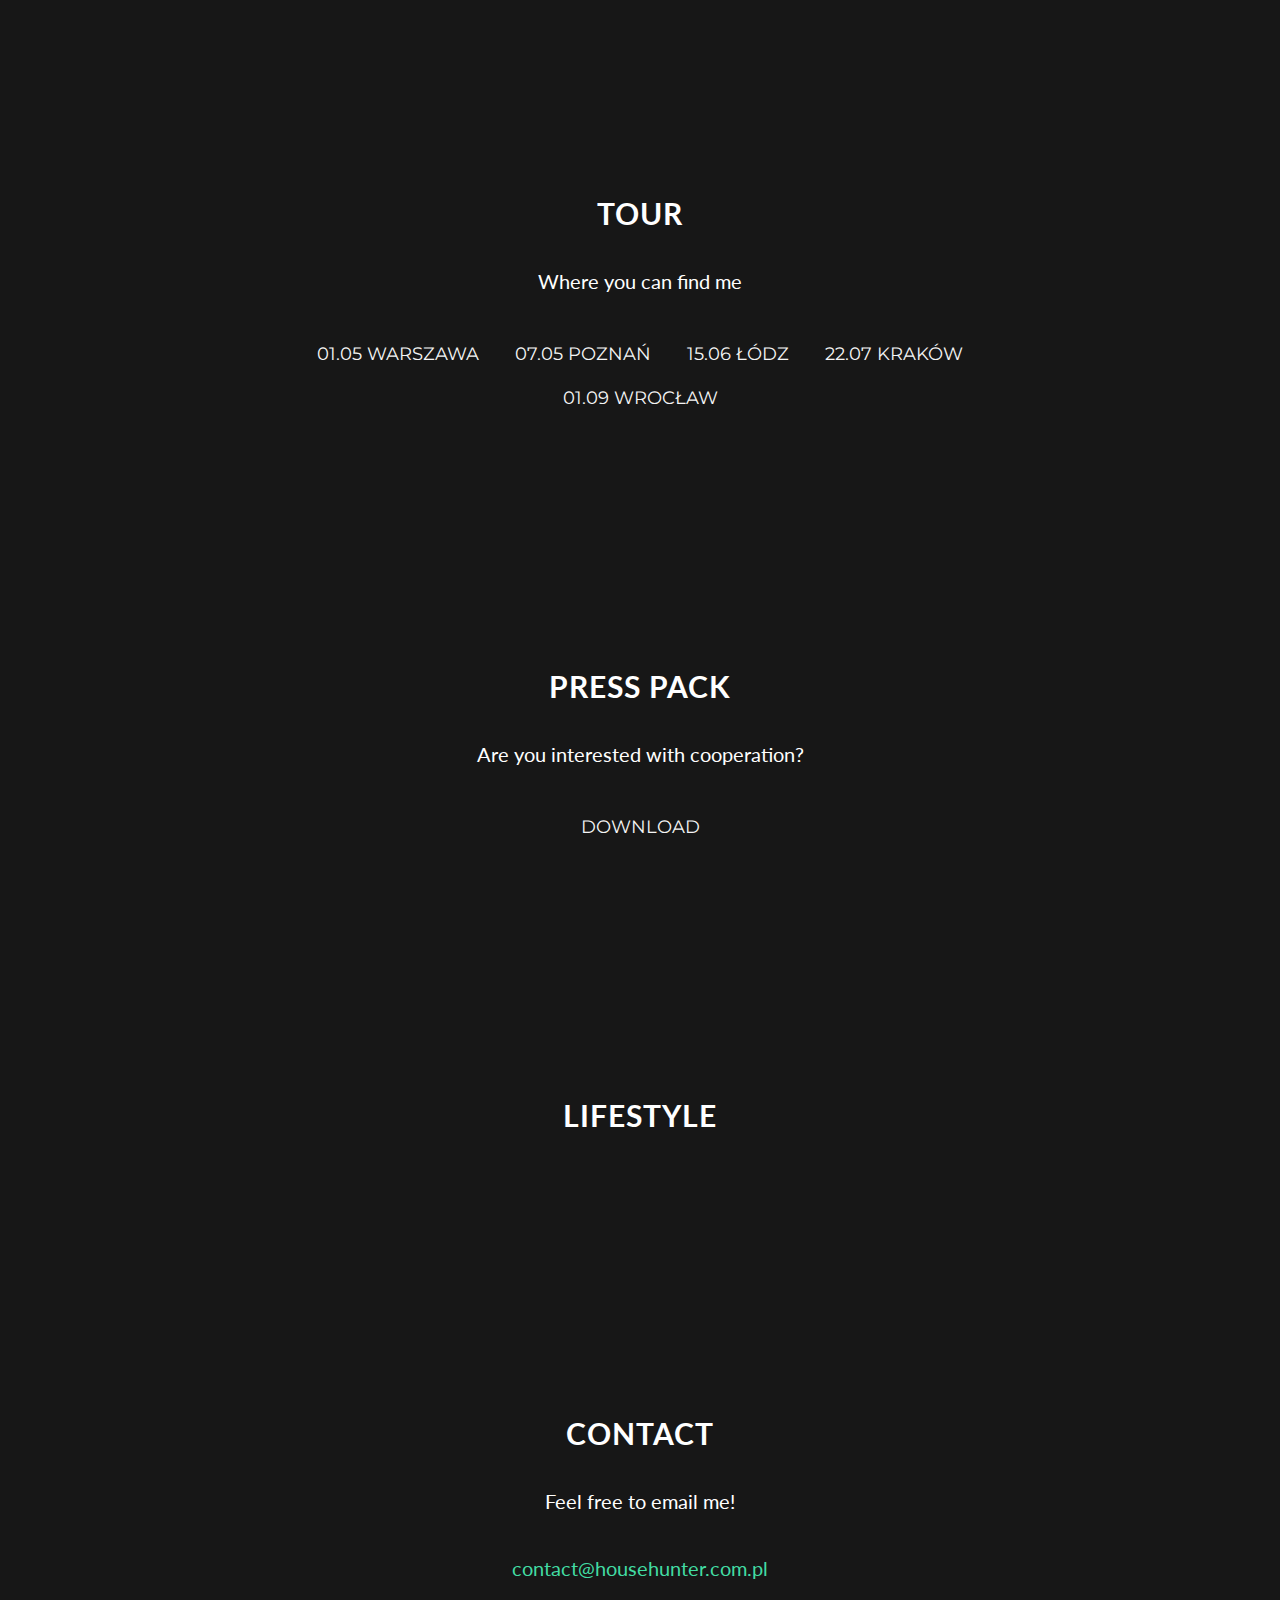
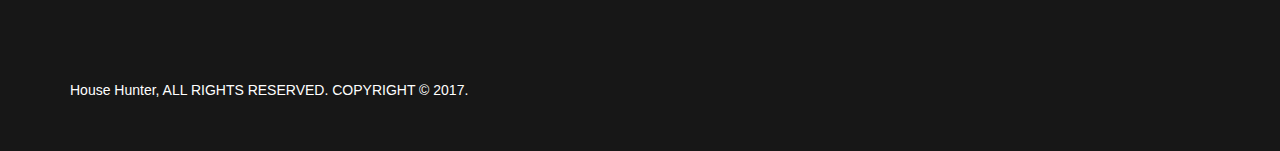
==== commit 44fe7788: "add lifestyle section" ====
--- a/index.html
+++ b/index.html
@@ -121,14 +121,43 @@
         </div>
     </section>
 
+    <!-- Tour section --> 
+        <section id="tour" class="content-section text-center">
+        <div class="tour-section">
+            <div class="container">
+                <div class="col-lg-8 col-lg-offset-2">
+                    <h2>Tour</h2>
+                    <p>Where you can find me</p>
+                    <a class="btn btn-default btn-lg">01.05 Warszawa</a>
+                    <a class="btn btn-default btn-lg">07.05 Poznań</a>
+                    <a class="btn btn-default btn-lg">15.06 Łódz</a>
+                    <a class="btn btn-default btn-lg">22.07 Kraków</a>
+                    <a class="btn btn-default btn-lg">01.09 Wrocław</a>
+                </div>
+            </div>
+        </div>
+    </section>
+
     <!-- Press Pack Section -->
     <section id="presspack" class="content-section text-center">
         <div class="presspack-section">
             <div class="container">
                 <div class="col-lg-8 col-lg-offset-2">
                     <h2>Press pack</h2>
-                    <p>are you interested with cooperation?</p>
+                    <p>Are you interested with cooperation?</p>
                     <a href="http://soundcloud.com" class="btn btn-default btn-lg">Download</a>
+                </div>
+            </div>
+        </div>
+    </section>
+
+    <!-- Lifestyle Section -->
+    <section id="lifestyle" class="content-section text-center">
+        <div class="lifestyle-section">
+            <div class="container">
+                <div class="col-lg-8 col-lg-offset-2">
+                    <h2>Lifestyle</h2>
+                    
                 </div>
             </div>
         </div>
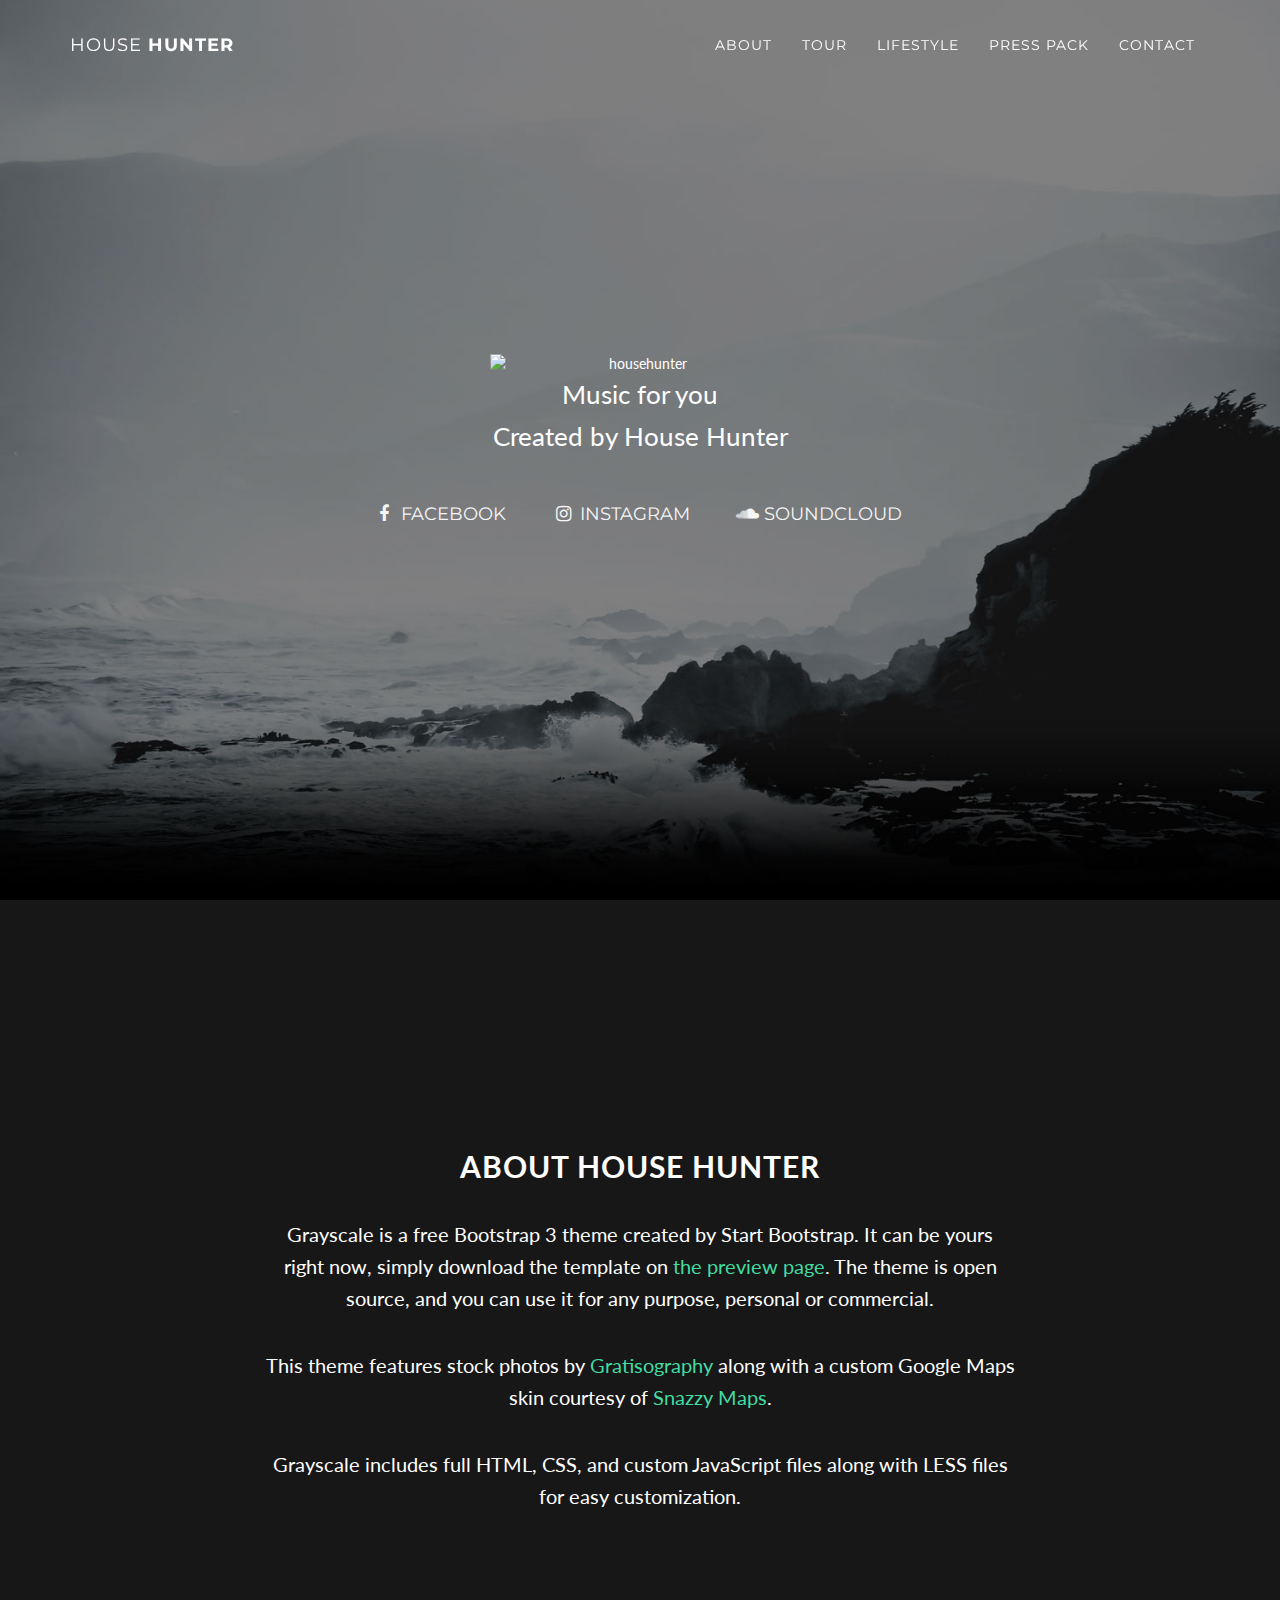
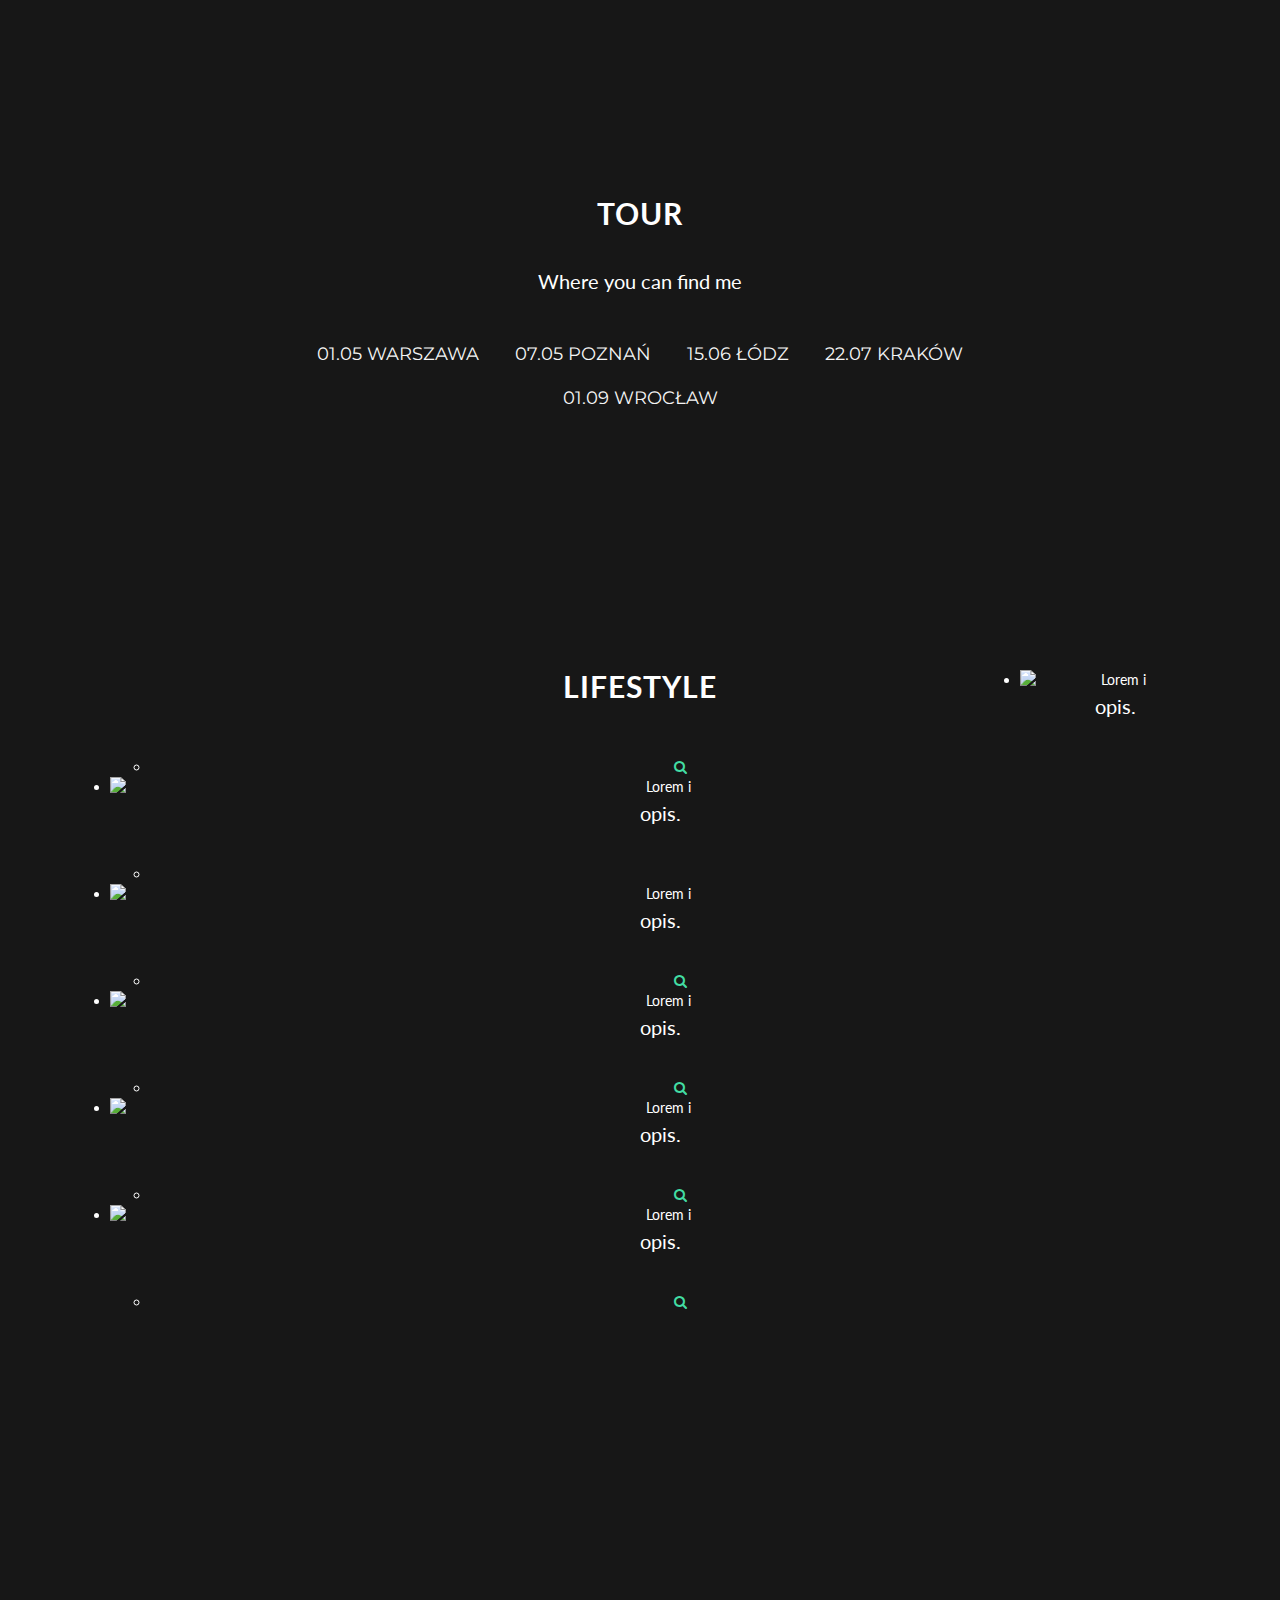
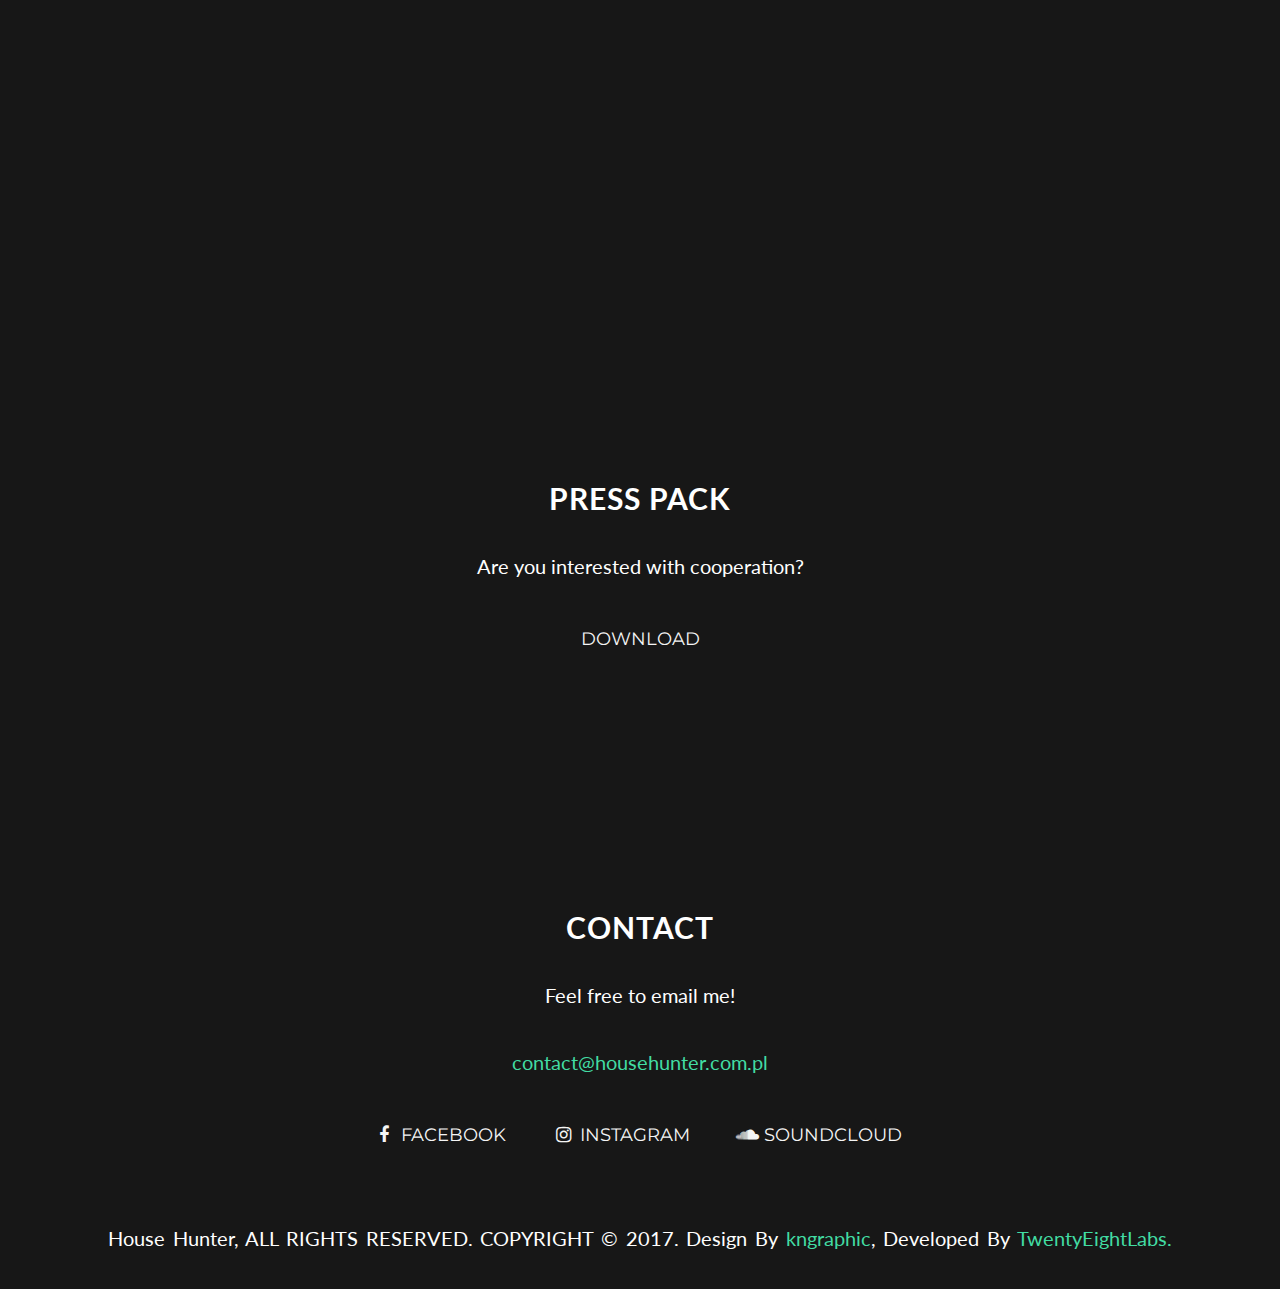
==== commit 9120e6e3: "add design & developed footer" ====
--- a/index.html
+++ b/index.html
@@ -64,10 +64,10 @@
                         <a class="page-scroll" href="#tour">Tour</a>
                     </li>
                     <li>
+                        <a class="page-scroll" href="#lifestyle">Lifestyle</a>
+                    </li>
+                    <li>
                         <a class="page-scroll" href="#presspack">Press Pack</a>
-                    </li>
-                    <li>
-                        <a class="page-scroll" href="#lifestyle">Lifestyle</a>
                     </li>
                     <li>
                         <a class="page-scroll" href="#contact">Contact</a>
@@ -114,6 +114,9 @@
         <div class="row">
             <div class="col-lg-8 col-lg-offset-2">
                 <h2>About House Hunter</h2>
+                    <div class="line">
+                        <!--<hr>-->
+                    </div>
                 <p>Grayscale is a free Bootstrap 3 theme created by Start Bootstrap. It can be yours right now, simply download the template on <a href="http://startbootstrap.com/template-overviews/grayscale/">the preview page</a>. The theme is open source, and you can use it for any purpose, personal or commercial.</p>
                 <p>This theme features stock photos by <a href="http://gratisography.com/">Gratisography</a> along with a custom Google Maps skin courtesy of <a href="http://snazzymaps.com/">Snazzy Maps</a>.</p>
                 <p>Grayscale includes full HTML, CSS, and custom JavaScript files along with LESS files for easy customization.</p>
@@ -127,6 +130,9 @@
             <div class="container">
                 <div class="col-lg-8 col-lg-offset-2">
                     <h2>Tour</h2>
+                        <div class="line">
+                            <!--<hr>-->
+                        </div>
                     <p>Where you can find me</p>
                     <a class="btn btn-default btn-lg">01.05 Warszawa</a>
                     <a class="btn btn-default btn-lg">07.05 Poznań</a>
@@ -138,26 +144,109 @@
         </div>
     </section>
 
+    <!-- Lifestyle Section -->
+    <section id="lifestyle" class="content-section text-center">
+        <div class="lifestyle-section">
+            <div class="container">
+                <div class="col-lg-8 col-lg-offset-2">
+                    <h2>Lifestyle</h2>    
+                        <div class="line">
+                        <!--<hr>-->
+                    </div>
+                </div>
+
+                <ul class="project-wrapper wow animated fadeInUp">
+
+				    <li class="portfolio-item">
+					    <img src="img/lifestyle/1.jpeg" class="img-responsive" alt="Lorem i">
+						    <figcaption class="mask">
+								<!--<h3>Gadżety</h3>-->
+								<p>opis. </p>
+							</figcaption>
+						<ul class="external">
+							<li><a class="fancybox" title="Araund The world" data-fancybox-group="works" href="img/lifestyle/1.jpeg"><i class="fa fa-search"></i></a></li>
+							<!--<li><a href=""><i class="fa fa-link"></i></a></li>-->
+						</ul>
+					</li>
+
+                    <li class="portfolio-item">
+					    <img src="img/lifestyle/2.jpeg" class="img-responsive" alt="Lorem i">
+						    <figcaption class="mask">
+								<!--<h3>Gadżety</h3>-->
+								<p>opis. </p>
+							</figcaption>
+						<ul class="external">
+							<li><a class="fancybox" title="Araund The world" data-fancybox-group="works" href="img/lifestyle/2.jpeg"<i class="fa fa-search"></i></a></li>
+							<!--<li><a href=""><i class="fa fa-link"></i></a></li>-->
+						</ul>
+					</li>
+
+                    <li class="portfolio-item">
+					    <img src="img/lifestyle/3.jpeg" class="img-responsive" alt="Lorem i">
+						    <figcaption class="mask">
+								<!--<h3>Gadżety</h3>-->
+								<p>opis. </p>
+							</figcaption>
+						<ul class="external">
+							<li><a class="fancybox" title="Araund The world" data-fancybox-group="works" href="img/lifestyle/3.jpeg"><i class="fa fa-search"></i></a></li>
+							<!--<li><a href=""><i class="fa fa-link"></i></a></li>-->
+						</ul>
+					</li>
+
+                    <li class="portfolio-item">
+					    <img src="img/lifestyle/4.jpeg" class="img-responsive" alt="Lorem i">
+						    <figcaption class="mask">
+								<!--<h3>Gadżety</h3>-->
+								<p>opis. </p>
+							</figcaption>
+						<ul class="external">
+							<li><a class="fancybox" title="Araund The world" data-fancybox-group="works" href="img/lifestyle/4.jpeg"><i class="fa fa-search"></i></a></li>
+							<!--<li><a href=""><i class="fa fa-link"></i></a></li>-->
+						</ul>
+					</li>
+
+                    <li class="portfolio-item">
+					    <img src="img/lifestyle/5.jpeg" class="img-responsive" alt="Lorem i">
+						    <figcaption class="mask">
+								<!--<h3>Gadżety</h3>-->
+								<p>opis. </p>
+							</figcaption>
+						<ul class="external">
+							<li><a class="fancybox" title="Araund The world" data-fancybox-group="works" href="img/lifestyle/5.jpeg"><i class="fa fa-search"></i></a></li>
+							<!--<li><a href=""><i class="fa fa-link"></i></a></li>-->
+						</ul>
+					</li>
+
+                    <li class="portfolio-item">
+					    <img src="img/lifestyle/6.jpeg" class="img-responsive" alt="Lorem i">
+						    <figcaption class="mask">
+								<!--<h3>Gadżety</h3>-->
+								<p>opis. </p>
+							</figcaption>
+						<ul class="external">
+							<li><a class="fancybox" title="Araund The world" data-fancybox-group="works" href="img/lifestyle/6.jpeg"><i class="fa fa-search"></i></a></li>
+							<!--<li><a href=""><i class="fa fa-link"></i></a></li>-->
+						</ul>
+					</li>
+                    <p></p></br>
+                    <iframe width="100%" height="450" scrolling="no" frameborder="no" src="https://w.soundcloud.com/player/?url=https%3A//api.soundcloud.com/tracks/41395010&amp;auto_play=false&amp;hide_related=false&amp;show_comments=true&amp;show_user=true&amp;show_reposts=false&amp;visual=true"></iframe>
+
+                </ul>
+            </div>
+        </div>
+    </section>
+
     <!-- Press Pack Section -->
     <section id="presspack" class="content-section text-center">
         <div class="presspack-section">
             <div class="container">
                 <div class="col-lg-8 col-lg-offset-2">
                     <h2>Press pack</h2>
+                        <div class="line">
+                            <!--<hr>-->
+                        </div>
                     <p>Are you interested with cooperation?</p>
                     <a href="http://soundcloud.com" class="btn btn-default btn-lg">Download</a>
-                </div>
-            </div>
-        </div>
-    </section>
-
-    <!-- Lifestyle Section -->
-    <section id="lifestyle" class="content-section text-center">
-        <div class="lifestyle-section">
-            <div class="container">
-                <div class="col-lg-8 col-lg-offset-2">
-                    <h2>Lifestyle</h2>
-                    
                 </div>
             </div>
         </div>
@@ -168,11 +257,26 @@
         <div class="row">
             <div class="col-lg-8 col-lg-offset-2">
                 <h2>Contact</h2>
+                    <div class="line">
+                        <!--<hr>-->
+                    </div>
                 <p>Feel free to email me!</p>
                 <p><a href="mailto:contact@househunter.com.pl">contact@househunter.com.pl</a>
                 </p>
-            </div>
-        </div>
+                    <ul class="list-inline banner-social-buttons">
+                        <li>
+                            <a href="https://facebook.com" class="btn btn-default btn-lg"><i class="fa fa-facebook fa-fw"></i> <span class="network-name">Facebook</span></a>
+                        </li>
+                        <li>
+                            <a href="https://instagram.com" class="btn btn-default btn-lg"><i class="fa fa-instagram fa-fw"></i> <span class="network-name">Instagram</span></a>
+                        </li>
+                        <li>
+                            <a href="https://soundcloud.com" class="btn btn-default btn-lg"><i class="fa fa-soundcloud fa-fw"></i> <span class="network-name">SoundCloud</span></a>
+                        </li>
+                    </ul>
+            </div>
+        </div>
+        <p></p></br>
     </section>
 
     <!-- Map Section -->
@@ -184,13 +288,23 @@
             <p>Copyright &copy; House Hunter</p>
         </div>
     </footer>-->
-    <footer>
+    <!--<footer>
         <div class="container">
-            <div class="pull-left">
-                <p>House Hunter, ALL RIGHTS RESERVED. COPYRIGHT © 2017.</p>
-            </div>
-        </div>
-    </footer>
+            <div class="footer"<
+                <div class="pull-left">
+                    <p>House Hunter, ALL RIGHTS RESERVED. COPYRIGHT © 2017.</p>
+                </div>
+            </div>
+        </div>
+    </footer>-->
+
+    <nav id="footer">
+        <div class="container">
+            <div class="row text-center">
+                <p style="word-spacing: 2pt; ">House Hunter, ALL RIGHTS RESERVED. COPYRIGHT © 2017. Design By <a href="https://www.facebook.com/kngraphic">kngraphic</a>, Developed By <a href="http://www.twentyeightlabs.com/">TwentyEightLabs.</a></p>
+            </div>
+        </div>
+    </nav>
 
     <!-- jQuery -->
     <script src="vendor/jquery/jquery.js"></script>
@@ -201,10 +315,30 @@
     <!-- Plugin JavaScript -->
     <script src="https://cdnjs.cloudflare.com/ajax/libs/jquery-easing/1.3/jquery.easing.min.js"></script>
 
+    <!-- jquery.fancybox.pack -->
+    <script src="js/jquery.fancybox.pack.js"></script>
+
     <!-- Google Maps API Key - Use your own API key to enable the map feature. More information on the Google Maps API can be found at https://developers.google.com/maps/ -->
     <script type="text/javascript" src="https://maps.googleapis.com/maps/api/js?key=AIzaSyCRngKslUGJTlibkQ3FkfTxj3Xss1UlZDA&sensor=false"></script>
 
     <!-- Theme JavaScript -->
     <script src="js/grayscale.min.js"></script>
 
+            <script src="js/jquery-1.11.1.min.js"></script>
+		<!-- Single Page Nav -->
+        <script src="js/jquery.singlePageNav.min.js"></script>
+		<!-- jquery.fancybox.pack -->
+        <script src="js/jquery.fancybox.pack.js"></script>
+		<!-- Owl Carousel -->
+        <script src="js/owl.carousel.min.js"></script>
+        <!-- jquery easing -->
+        <script src="js/jquery.easing.min.js"></script>
+        <!-- Fullscreen slider -->
+        <script src="js/jquery.slitslider.js"></script>
+        <script src="js/jquery.ba-cond.min.js"></script>
+		<!-- onscroll animation -->
+        <script src="js/wow.min.js"></script>
+		<!-- Custom Functions -->
+        <script src="js/main.js"></script>
+
 </body>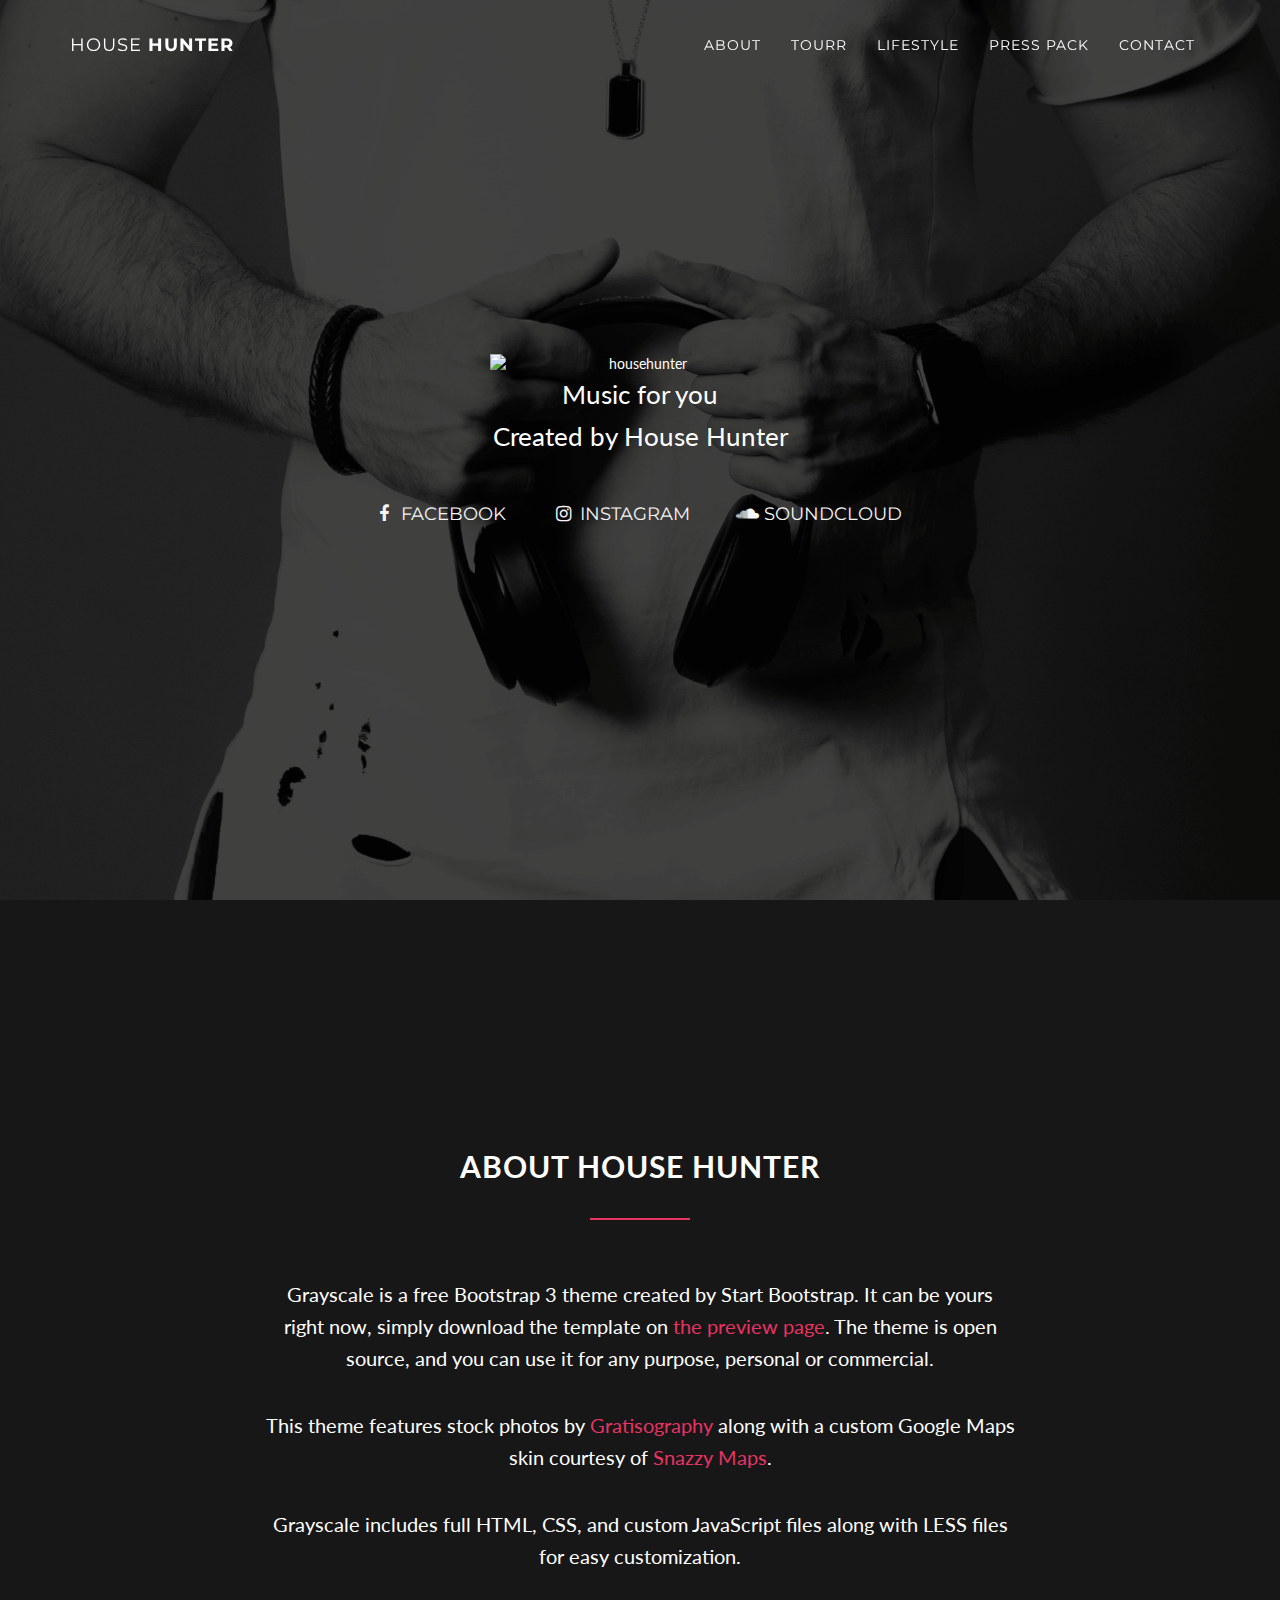
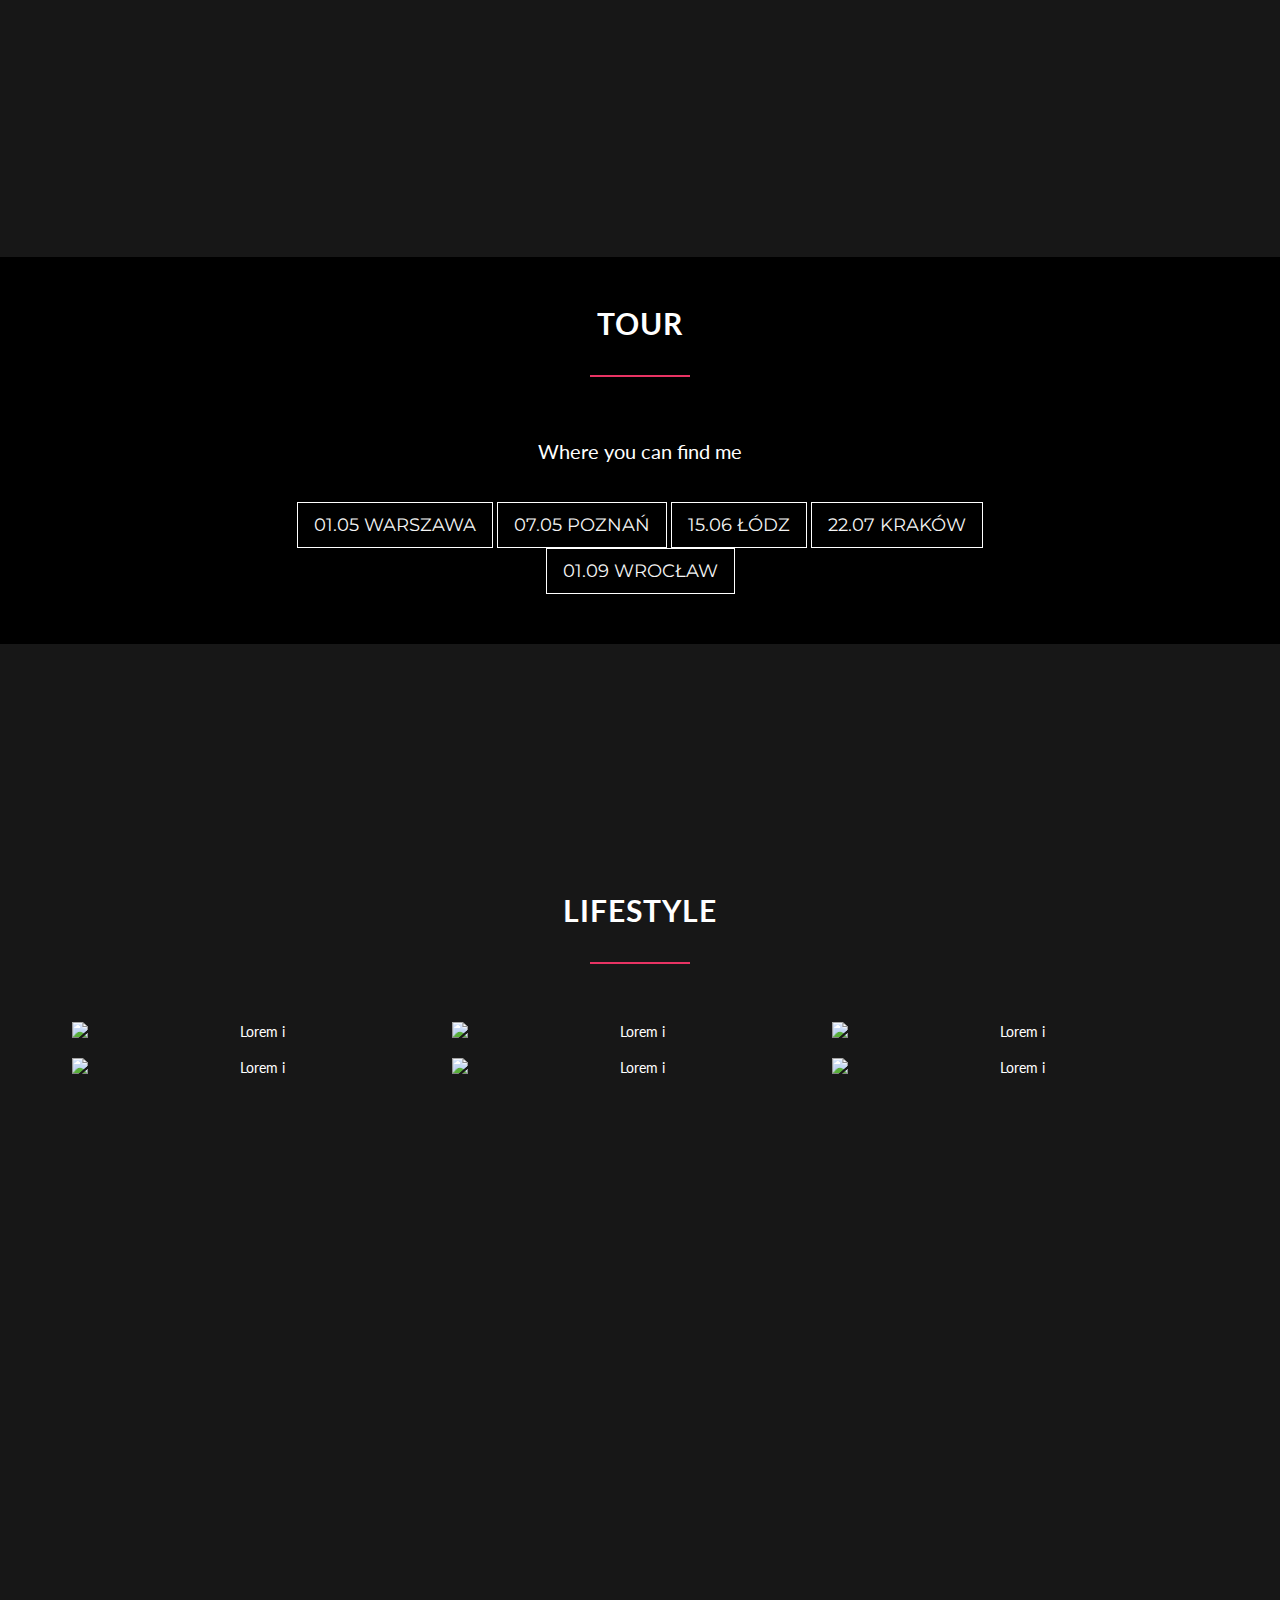
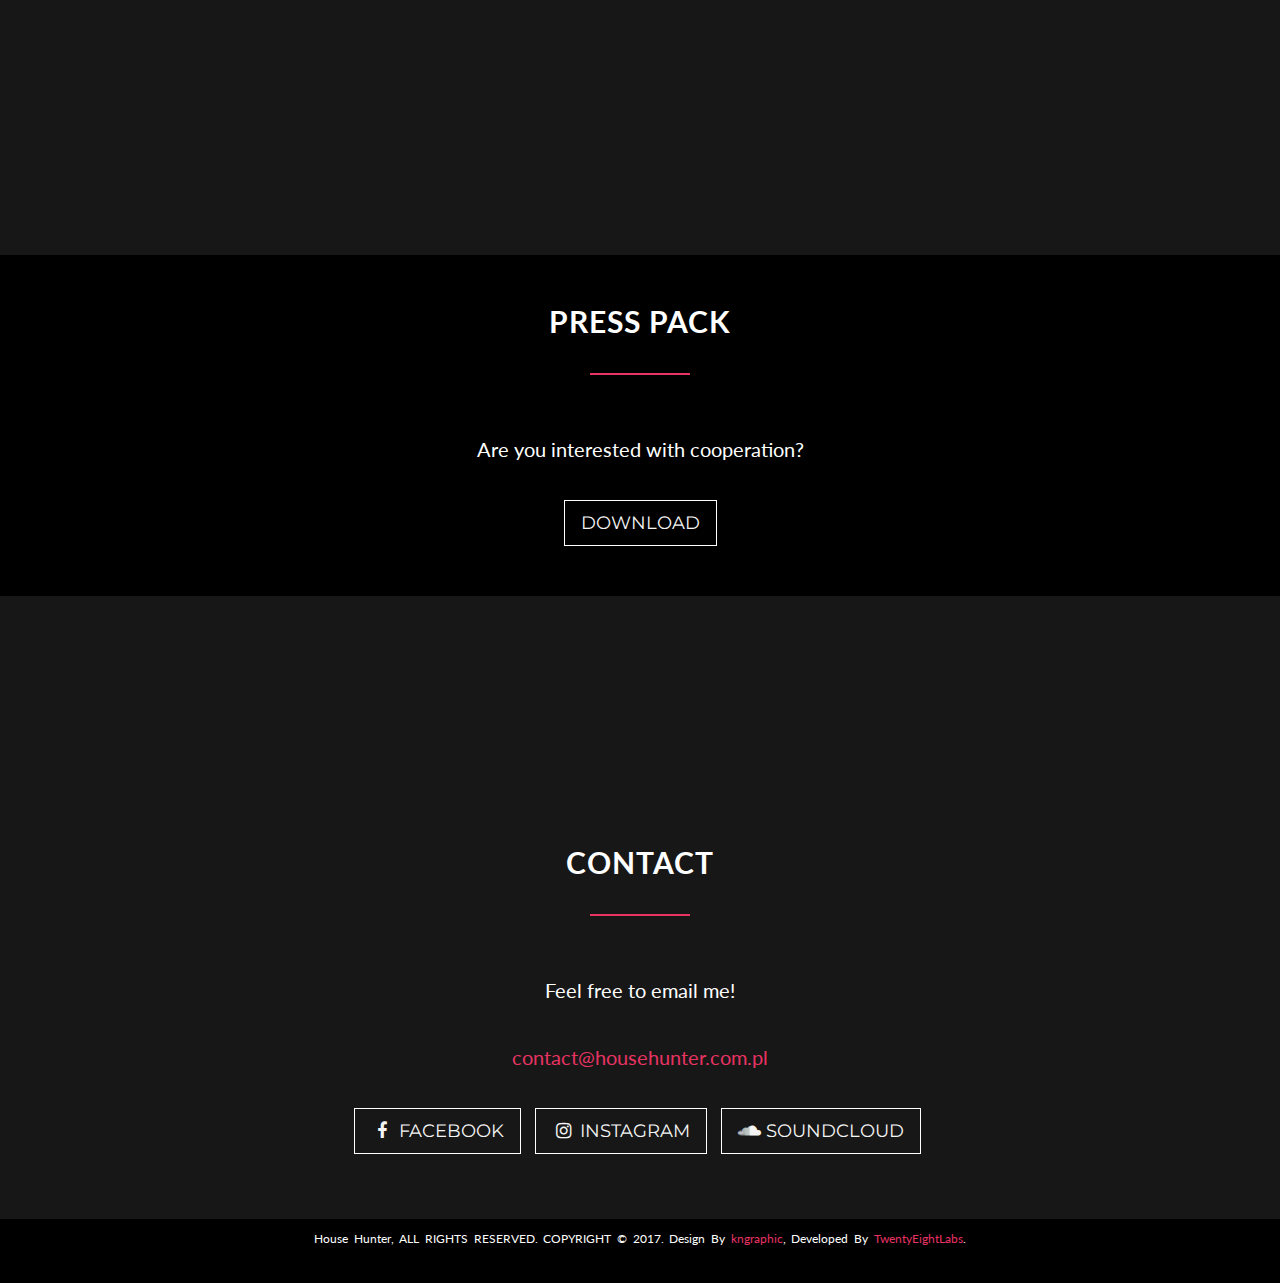
==== commit 1a705c01: "typo" ====
--- a/index.html
+++ b/index.html
@@ -61,7 +61,7 @@
                         <a class="page-scroll" href="#about">About</a>
                     </li>
                     <li>
-                        <a class="page-scroll" href="#tour">Tour</a>
+                        <a class="page-scroll" href="#tour">Tourr</a>
                     </li>
                     <li>
                         <a class="page-scroll" href="#lifestyle">Lifestyle</a>
@@ -254,26 +254,28 @@
 
     <!-- Contact Section -->
     <section id="contact" class="container content-section text-center">
-        <div class="row">
-            <div class="col-lg-8 col-lg-offset-2">
-                <h2>Contact</h2>
-                    <div class="line">
-                        <!--<hr>-->
-                    </div>
-                <p>Feel free to email me!</p>
-                <p><a href="mailto:contact@househunter.com.pl">contact@househunter.com.pl</a>
-                </p>
-                    <ul class="list-inline banner-social-buttons">
-                        <li>
-                            <a href="https://facebook.com" class="btn btn-default btn-lg"><i class="fa fa-facebook fa-fw"></i> <span class="network-name">Facebook</span></a>
-                        </li>
-                        <li>
-                            <a href="https://instagram.com" class="btn btn-default btn-lg"><i class="fa fa-instagram fa-fw"></i> <span class="network-name">Instagram</span></a>
-                        </li>
-                        <li>
-                            <a href="https://soundcloud.com" class="btn btn-default btn-lg"><i class="fa fa-soundcloud fa-fw"></i> <span class="network-name">SoundCloud</span></a>
-                        </li>
-                    </ul>
+        <div class="contact-section">
+            <div class="row">
+                <div class="col-lg-8 col-lg-offset-2">
+                    <h2>Contact</h2>
+                        <div class="line">
+                            <!--<hr>-->
+                        </div>
+                    <p>Feel free to email me!</p>
+                    <p><a href="mailto:contact@househunter.com.pl">contact@househunter.com.pl</a>
+                    </p>
+                        <ul class="list-inline banner-social-buttons">
+                            <li>
+                                <a href="https://facebook.com" class="btn btn-default btn-lg"><i class="fa fa-facebook fa-fw"></i> <span class="network-name">Facebook</span></a>
+                            </li>
+                            <li>
+                                <a href="https://instagram.com" class="btn btn-default btn-lg"><i class="fa fa-instagram fa-fw"></i> <span class="network-name">Instagram</span></a>
+                            </li>
+                            <li>
+                                <a href="https://soundcloud.com" class="btn btn-default btn-lg"><i class="fa fa-soundcloud fa-fw"></i> <span class="network-name">SoundCloud</span></a>
+                            </li>
+                        </ul>
+                </div>
             </div>
         </div>
         <p></p></br>
@@ -301,7 +303,7 @@
     <nav id="footer">
         <div class="container">
             <div class="row text-center">
-                <p style="word-spacing: 2pt; ">House Hunter, ALL RIGHTS RESERVED. COPYRIGHT © 2017. Design By <a href="https://www.facebook.com/kngraphic">kngraphic</a>, Developed By <a href="http://www.twentyeightlabs.com/">TwentyEightLabs.</a></p>
+                <p style="word-spacing: 2pt; ">House Hunter, ALL RIGHTS RESERVED. COPYRIGHT © 2017. Design By <a href="https://www.facebook.com/kngraphic">kngraphic</a>, Developed By <a href="http://www.twentyeightlabs.com/">TwentyEightLabs</a>.</p>
             </div>
         </div>
     </nav>
@@ -341,4 +343,4 @@
 		<!-- Custom Functions -->
         <script src="js/main.js"></script>
 
-</body>+</body>
--- a/css/custom.css
+++ b/css/custom.css
@@ -11,12 +11,25 @@
   color: #f5f5f5;
   border: #f5f5f5;
 }
+
 .btn-default:hover,
 .btn-default:focus {
   border: 1px solid #e83363;
   outline: none;
   color: black;
   background-color: #e83363;
+}
+
+/*.contact-section .btn.btn-default.btn-lg {
+    color: #f5f5f5;
+    border: 1px solid white;
+}*/
+
+.tour-section .btn.btn-default.btn-lg,
+.contact-section .btn.btn-default.btn-lg,
+.presspack-section .btn.btn-default.btn-lg {
+    color: #f5f5f5;
+    border: 1px solid white;
 }
 
 h1, 
@@ -28,19 +41,221 @@
   font-family: 'Lato', sans-serif;
 }
 
+a {
+    color: #e83363;
+}
+
 a:hover,
 a:focus {
   text-decoration: none;
-  color: #e83363;
-}
-
-footer p {
-  font-family: 'Open Sans', sans-serif;
-  font-size: 14px;
-  margin-top: 10px;
+  color: rgba(247,0,90,0.7);
+}
+.navbar-custom .nav li a:hover {
+    color: rgba(247,0,90,1);
 }
 
 .img-responsive {
-  width: 100;
-  height: 80;
-}
+  align-content: center;
+}
+
+.intro-body {
+  width: 100%;
+  padding: 50px 0;
+  color: white;
+  background: url(../img/intro-bg.png) no-repeat center center scroll;
+  background-attachment: fixed;
+  background-color: black;
+  -webkit-background-size: cover;
+  -moz-background-size: cover;
+  background-size: cover;
+  -o-background-size: cover;
+}
+
+.tour-section {
+  width: 100%;
+  padding: 50px 0;
+  color: white;
+  background: url(../img/presspack-bg.jpg) no-repeat center center scroll;
+  background-attachment: fixed;
+  background-color: black;
+  -webkit-background-size: cover;
+  -moz-background-size: cover;
+  background-size: cover;
+  -o-background-size: cover;
+}
+
+.presspack-section {
+  width: 100%;
+  padding: 50px 0;
+  color: white;
+  background: url(../img/lifestyle-bg.jpg) no-repeat center center scroll;
+  background-attachment: fixed;
+  background-color: black;
+  -webkit-background-size: cover;
+  -moz-background-size: cover;
+  background-size: cover;
+  -o-background-size: cover;
+}
+
+.line {
+    border-top: 2px solid #e83363;
+    height: 60px;
+    width: 100px;
+    text-align: center;
+    margin: 0 auto;
+    margin-top: 20px;
+}
+
+/* Footer */
+nav#footer{
+	background: black;
+	color: #ffffff;
+	/*padding: 15px 0 15px 0;*/
+}
+nav#footer .fnav{ 
+    vertical-align: middle;
+    }
+/*ul.footer-social li{
+	display: inline-block;
+	margin-right: 10px;
+}*/
+nav#footer p{
+	font-size: 12px;
+	margin-top: 10px;
+}
+
+
+
+
+
+
+
+.project-wrapper {
+    margin: 0;
+    padding: 0;
+    list-style: none;
+    text-align: center;
+}
+
+.project-wrapper li {
+    display: inline-block;
+}
+
+.portfolio-item {
+    cursor: pointer;
+    margin: 0 1% 1% 0;
+    overflow: hidden;
+    position: relative;
+    width: 32%;
+}
+
+figcaption.mask {
+    background-color: rgba(54, 55, 50, 0.79);
+    bottom: -126px;
+    color: #fff;
+    padding: 25px;
+    position: absolute;
+    width: 100%;
+    text-align: left;
+    
+    -webkit-transition: all 0.4s ease 0s;
+       -moz-transition: all 0.4s ease 0s;
+        -ms-transition: all 0.4s ease 0s;
+         -o-transition: all 0.4s ease 0s;
+            transition: all 0.4s ease 0s;
+}
+
+.portfolio-item:hover figcaption.mask {
+    bottom: 0;
+}
+
+figcaption.mask h3 {
+    margin: 0;
+    color: #fff;
+}
+
+ul.external {
+    list-style: outside none none;
+    margin: 0;
+    padding: 0;
+    position: absolute;
+    right: 0;
+    top: -47px;
+    
+    -webkit-transition: all 0.4s ease 0s;
+       -moz-transition: all 0.4s ease 0s;
+        -ms-transition: all 0.4s ease 0s;
+         -o-transition: all 0.4s ease 0s;
+            transition: all 0.4s ease 0s;
+}
+
+ul.external li {
+    display: inline-block;
+}
+
+ul.external li a {
+    background-color: rgba(255, 255, 255, 0.9);
+    color: #818181;
+    display: block;
+    padding: 10px 18px 13px;
+    
+    -webkit-transition: all 0.5s ease 0s;
+       -moz-transition: all 0.5s ease 0s;
+        -ms-transition: all 0.5s ease 0s;
+         -o-transition: all 0.5s ease 0s;
+            transition: all 0.5s ease 0s;
+}
+
+ul.external li a:hover {
+    background-color: #009EE3;
+    color: #fff;
+}
+
+.portfolio-item:hover ul.external {
+    top: 0;
+}
+
+.fancybox-skin {
+    border-radius: 0;
+}
+
+.fancybox-title.fancybox-title-inside-wrap {
+    padding: 15px;
+}
+
+.fancybox-title h3 {
+    margin: 0 0 15px;
+}
+
+.fancybox-title p {
+    color: #818181;
+    font-size: 16px;
+    line-height: 22px;
+}
+
+.fancybox-title-inside-wrap {
+    padding-top: 0;
+}
+
+
+.fancybox-item.fancybox-close {
+    background: url("../img/icons/close.png") no-repeat scroll 0 0 transparent;
+    height: 50px;
+    right: 0;
+    top: 0;
+    width: 50px;
+}
+
+.fancybox-next span {
+    background: url("../img/right.png") no-repeat scroll center center #009ee3;
+    height: 50px;
+    width: 50px;
+    right: 0;
+}
+
+.fancybox-prev span {
+    background: url("../img/left.png") no-repeat scroll center center #009ee3;
+    height: 50px;
+    width: 50px;
+    left: 0;
+}